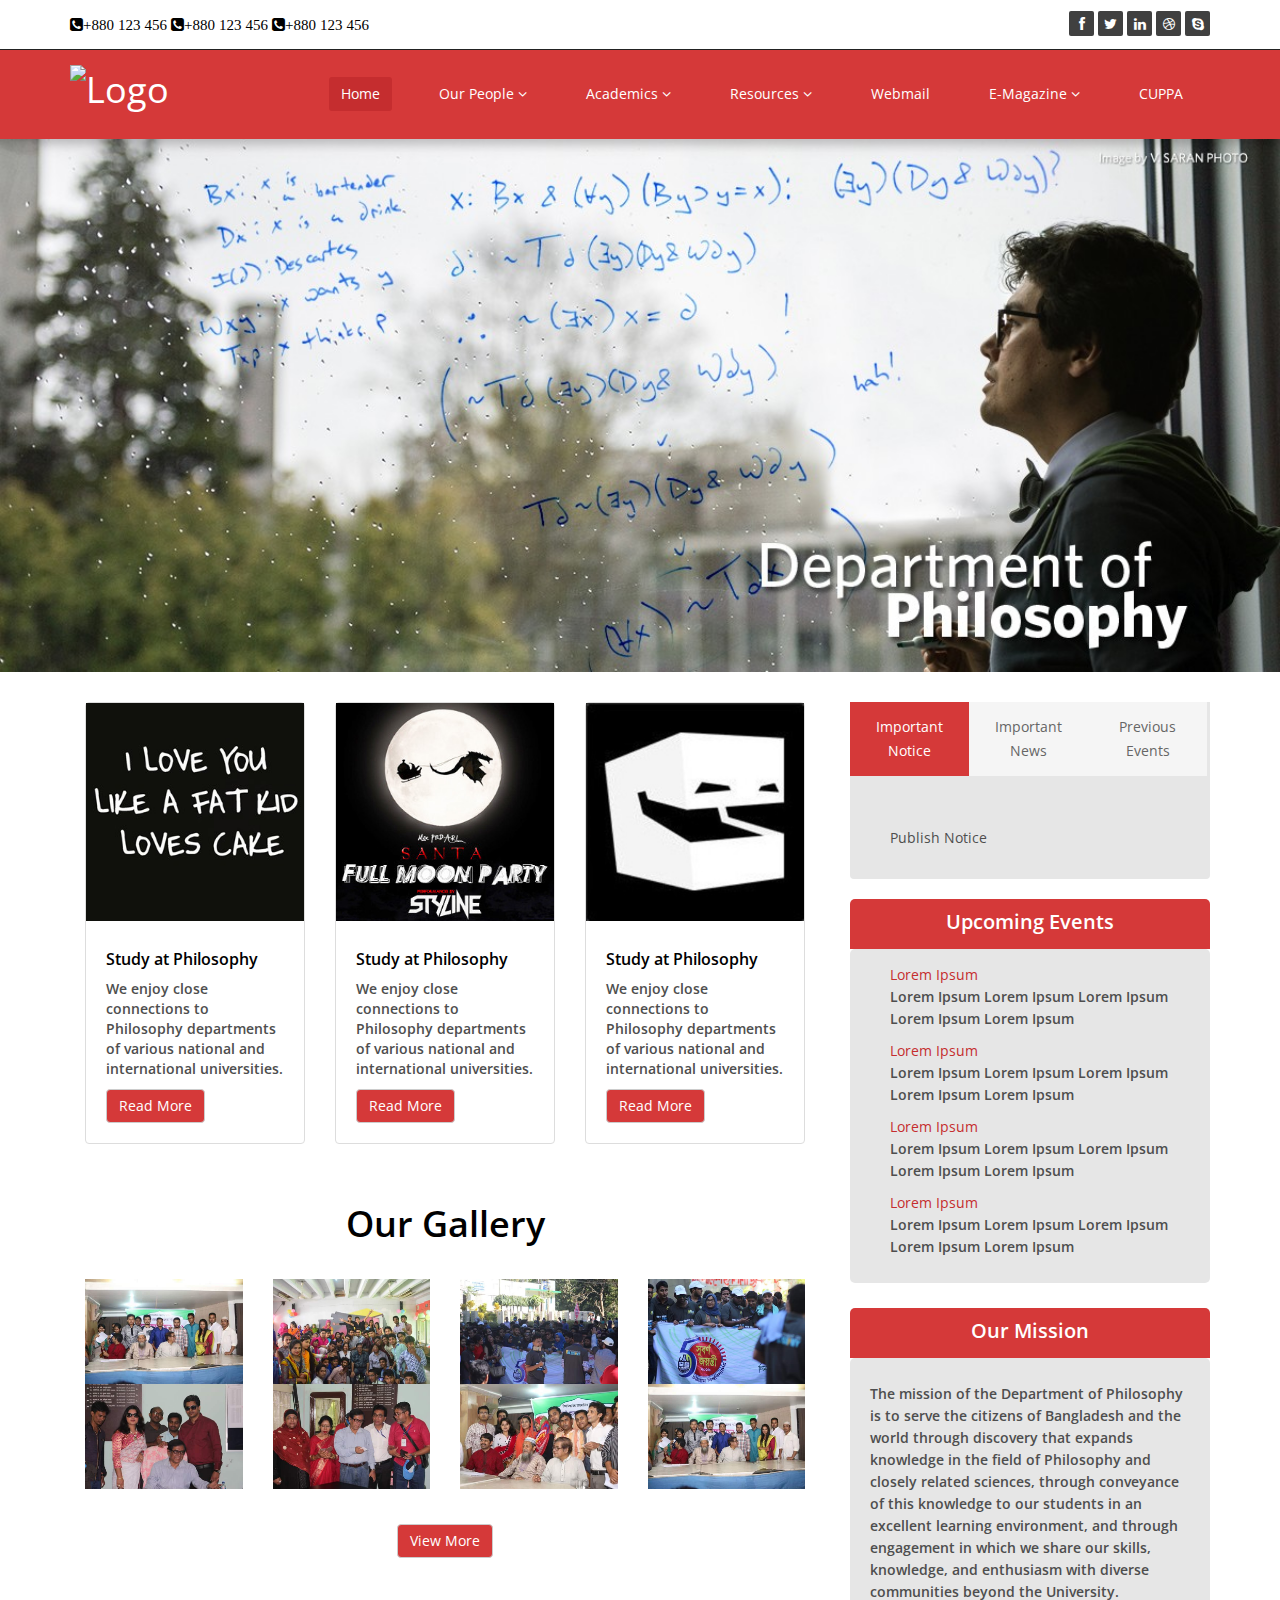
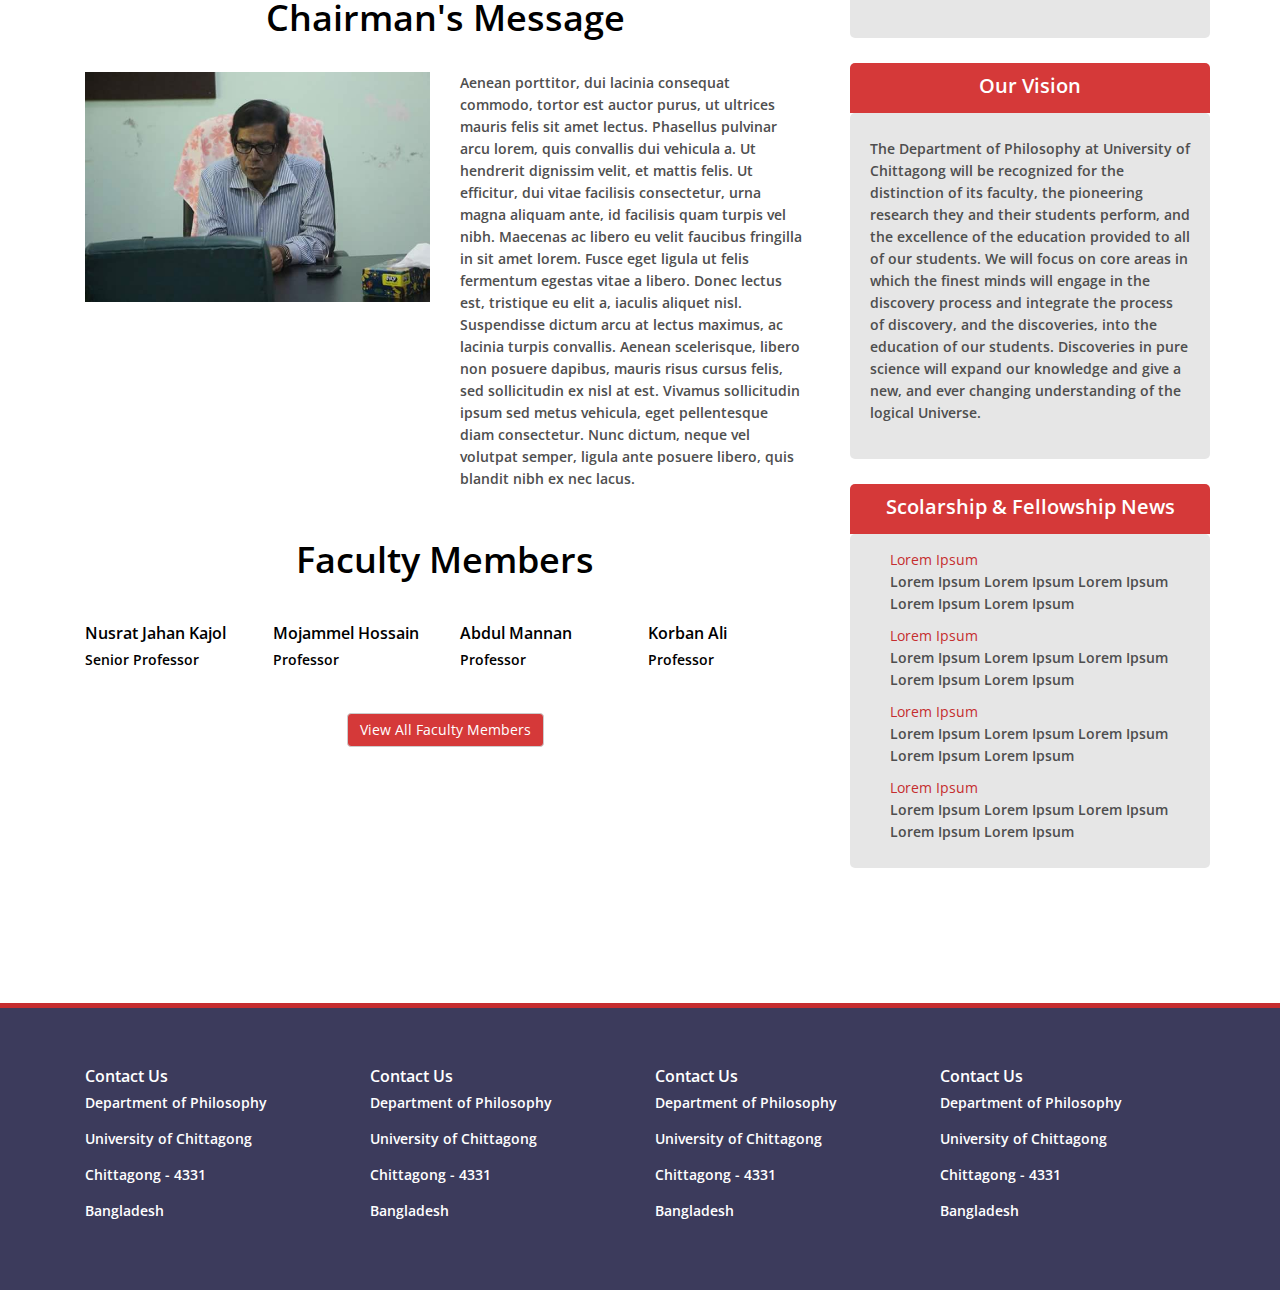
==== index.html @ ad9fda4f "Add files via upload" ====
<!DOCTYPE html>
<html>
<head>
	<meta charset="utf-8">
    <meta name="viewport" content="width=device-width, initial-scale=1.0">
    <meta name="description" content="">
    <meta name="author" content="">
	<title>University | Home</title>
	<link href="css/bootstrap.min.css" rel="stylesheet">
    <link href="css/font-awesome.min.css" rel="stylesheet">
    <link href="css/animate.min.css" rel="stylesheet">
    <link href="css/main.css" rel="stylesheet">
    <link href="css/responsive.css" rel="stylesheet">
    <link href="css/modaal.css" rel="stylesheet">
    <script type="text/javascript"></script>
</head>
<body>
	<header id="header">
        <div class="top-bar">
            <div class="container">
                <div class="row">
                    <div class="col-sm-6 col-xs-4">
                        <div class="top-number">
                            <ul class="contact">
                                <li><a href="#"><i class=" fa fa-phone-square">+880 123 456</i></a></li>
                                <li><a href="#"><i class=" fa fa-phone-square">+880 123 456</i></a></li>
                                <li><a href="#"><i class=" fa fa-phone-square">+880 123 456</i></a></li>
                            </ul>                                                
                        </div>                        
                    </div>
                    <div class="col-sm-6 col-xs-8">
                       <div class="social">
                            <ul class="social-share">
                                <li><a href="#"><i class="fa fa-facebook"></i></a></li>
                                <li><a href="#"><i class="fa fa-twitter"></i></a></li>
                                <li><a href="#"><i class="fa fa-linkedin"></i></a></li> 
                                <li><a href="#"><i class="fa fa-dribbble"></i></a></li>
                                <li><a href="#"><i class="fa fa-skype"></i></a></li>
                            </ul>
                            
                       </div>
                    </div>
                </div>
            </div><!--/.container-->
        </div><!--/.top-bar-->

        <nav class="navbar navbar-inverse" role="banner">
            <div class="container">
                <div class="navbar-header">
                    <button type="button" class="navbar-toggle" data-toggle="collapse" data-target=".navbar-collapse">
                        <span class="sr-only">Toggle navigation</span>
                        <span class="icon-bar"></span>
                        <span class="icon-bar"></span>
                        <span class="icon-bar"></span>
                    </button>
                    <a class="navbar-brand" href="index.html"><img src="" alt="Logo"></a>
                </div>
				
                <div class="collapse navbar-collapse navbar-right">
                    <ul class="nav navbar-nav">
                        <li class="active"><a href="index.html">Home</a></li>
                        <li class="dropdown">
                            <a href="#" class="dropdown-toggle" data-toggle="dropdown">Our People <i class="fa fa-angle-down"></i></a>
                            <ul class="dropdown-menu">
                                <li><a href="#">Facts and Figures</a></li>
                                <li><a href="#">Women in Philosophy</a></li>
                                <li><a href="#">Faculty Members</a></li>
                                <li><a href="#">Ex-Faculty Members</a></li>
                                <li><a href="#">Our HR</a></li>
                            </ul>
                        </li>
                        <li class="dropdown">
                            <a href="#" class="dropdown-toggle" data-toggle="dropdown">Academics <i class="fa fa-angle-down"></i></a>
                            <ul class="dropdown-menu">
                                <li><a href="#">Facts and Figures</a></li>
                                <li><a href="#">Women in Philosophy</a></li>
                                <li><a href="#">Faculty Members</a></li>
                                <li><a href="#">Ex-Faculty Members</a></li>
                                <li><a href="#">Our HR</a></li>
                            </ul>
                        </li>
                        <li class="dropdown">
                            <a href="#" class="dropdown-toggle" data-toggle="dropdown">Resources <i class="fa fa-angle-down"></i></a>
                            <ul class="dropdown-menu">
                                <li><a href="#">Facts and Figures</a></li>
                                <li><a href="#">Women in Philosophy</a></li>
                                <li><a href="#">Faculty Members</a></li>
                                <li><a href="#">Ex-Faculty Members</a></li>
                                <li><a href="#">Our HR</a></li>
                            </ul>
                        </li>
                        <li><a href="#">Webmail</a></li>
                        <li class="dropdown">
                            <a href="#" class="dropdown-toggle" data-toggle="dropdown">E-Magazine <i class="fa fa-angle-down"></i></a>
                            <ul class="dropdown-menu">
                                <li><a href="#">Facts and Figures</a></li>
                                <li><a href="#">Women in Philosophy</a></li>
                                <li><a href="#">Faculty Members</a></li>
                                <li><a href="#">Ex-Faculty Members</a></li>
                                <li><a href="#">Our HR</a></li>
                            </ul>
                        </li>
                        <li><a href="#">CUPPA</a></li>                        
                                               
                    </ul>
                </div>
            </div><!--/.container-->
        </nav><!--/nav-->		
    </header><!--/header-->

    <section id="single-slider" class="no-margin">
    	<div class="single-img">
    		<img class="img-responsive" src="images/Slider5.jpg">
    	</div>
    </section>

    <div class="container">
    	<div class="row">
    		<div class="col-md-8 msg">
    			<div class="col-md-4">
	    			<div class="thumbnail ph-card">
	    				<img class="img-responsive" src="images/300x300.jpeg">
	    				<div class="ph-card-body">
			    			<h4>Study at Philosophy</h4>
			    			<p>We enjoy close connections to Philosophy departments of various national and international universities.</p>
			    			<a class="btn btn-default" href="#" role="button" id="read-more">Read More</a>
		    			</div>
	    			</div>
    			</div>
	    		<div class="col-md-4">
	    			<div class="thumbnail ph-card">
	    				<img class="img-responsive" src="images/demo1.jpg">
	    				<div class="ph-card-body">
			    			<h4>Study at Philosophy</h4>
			    			<p>We enjoy close connections to Philosophy departments of various national and international universities.</p>
			    			<a class="btn btn-default" href="#" role="button" id="read-more">Read More</a>
		    			</div>
	    			</div>
	    		</div>
	    		<div class="col-md-4">
	    			<div class="thumbnail ph-card">
	    				<img class="img-responsive" src="images/demo2.jpeg">
	    				<div class="ph-card-body">
			    			<h4>Study at Philosophy</h4>
			    			<p>We enjoy close connections to Philosophy departments of various national and international universities.</p>
			    			<a class="btn btn-default" href="#" role="button" id="read-more">Read More</a>
		    			</div>
	    			</div>
	    		</div>	    			    		
    			<div class="col-md-12">
    				<div class="gallery msg">
    					<div class="heading">
    						<h1>Our Gallery</h1>
    					</div>
    					<div class="row gallery">
	    					<div class="col-md-3" id="gall1">
	    					<a href="images/FB_IMG_1484557898409.jpg" rel="gallery-item" class="gallery-item">
	    						<img class="img-responsive" src="images/FB_IMG_1484557898409.jpg">
	    					</a>
	    					</div>
	    					<div class="col-md-3" id="gall2">
	    						<a href="images/FB_IMG_1484557479598.jpg" rel="gallery-item"  class="gallery-item">
	    							<img class="img-responsive" src="images/FB_IMG_1484557479598.jpg">
	    						</a>
	    					</div>
	    					<div class="col-md-3" id="gall3">
	    						<a href="images/FB_IMG_1484557808280.jpg" rel="gallery-item" class="gallery-item">
	    							<img class="img-responsive" src="images/FB_IMG_1484557808280.jpg">
	    						</a>
	    					</div>
	    					<div class="col-md-3" id="gall4">
	    						<a href="images/FB_IMG_1484557785095.jpg" rel="gallery-item" class="gallery-item">
	    							<img class="img-responsive" src="images/FB_IMG_1484557785095.jpg">
	    						</a>
	    					</div>
	    					<div class="col-md-3" id="gall5">
	    						<a href="images/FB_IMG_1484557793368.jpg" rel="gallery-item" class="gallery-item">
	    							<img class="img-responsive" src="images/FB_IMG_1484557793368.jpg">
	    						</a>
	    					</div>
	    					<div class="col-md-3" id="gall6">
	    						<a href="images/FB_IMG_1484557795585.jpg" rel="gallery-item" class="gallery-item">
	    							<img class="img-responsive" src="images/FB_IMG_1484557795585.jpg">
	    						</a>
	    					</div>
	    					<div class="col-md-3" id="gall7">
	    						<a href="images/FB_IMG_1484557893387.jpg" rel="gallery-item" class="gallery-item">
	    							<img class="img-responsive" src="images/FB_IMG_1484557893387.jpg">
	    						</a>
	    					</div>
	    					<div class="col-md-3" id="gall8">
	    						<a href="images/FB_IMG_1484557898409.jpg" rel="gallery-item" class="gallery-item">
	    							<img class="img-responsive" src="images/FB_IMG_1484557898409.jpg">
	    						</a>
	    					</div>
    					</div>	
    					<div class="button-box">
    						<a class="btn btn-default my-btn" href="#" role="button" id="view-more">View More</a>
    					</div>				
    				</div>    				
    			</div>
    			<div class="col-md-12">
    				<div class="row">
    					<div class="msg">
    						<div class="heading">
	    						<h1>Chairman's Message</h1>
	    					</div>
	    					<div class="col-md-6">
	    						<a href="images/FB_IMG_1484557789772.jpg" class="gallery-item">
	    							<img class="img-responsive" src="images/FB_IMG_1484557789772.jpg" alt="N.H.M. Abu Bakar">
	    						</a>
	    					</div>
	    					<div class="col-md-6">
	    						<p>
	    							Aenean porttitor, dui lacinia consequat commodo, tortor est auctor purus, ut ultrices mauris felis sit amet lectus. Phasellus pulvinar arcu lorem, quis convallis dui vehicula a. Ut hendrerit dignissim velit, et mattis felis. Ut efficitur, dui vitae facilisis consectetur, urna magna aliquam ante, id facilisis quam turpis vel nibh. Maecenas ac libero eu velit faucibus fringilla in sit amet lorem. Fusce eget ligula ut felis fermentum egestas vitae a libero. Donec lectus est, tristique eu elit a, iaculis aliquet nisl. Suspendisse dictum arcu at lectus maximus, ac lacinia turpis convallis. Aenean scelerisque, libero non posuere dapibus, mauris risus cursus felis, sed sollicitudin ex nisl at est. Vivamus sollicitudin ipsum sed metus vehicula, eget pellentesque diam consectetur. Nunc dictum, neque vel volutpat semper, ligula ante posuere libero, quis blandit nibh ex nec lacus.
	    						</p>
	    					</div>
    					</div>    					
    				</div>
    			</div>
    			<div class="col-md-12 msg">
					<div class="row">
		    			<div class="heading">
		    				<h1>Faculty Members</h1>
		    			</div>
		    			<div class="col-lg-3 col-md-3 col-xs-6 thumb">
			                <a class="" href="#">
			                    <img class="img-responsive" src="http://placehold.it/400x300" alt="">
			                    <h4>Nusrat Jahan Kajol</h4>
			                    <h5>Senior Professor</h5>
			                </a>
			            </div>
			            <div class="col-lg-3 col-md-3 col-xs-6 thumb">
			                <a class="" href="#">
			                    <img class="img-responsive" src="http://placehold.it/400x300" alt="">
			                    <h4>Mojammel Hossain</h4>
			                    <h5>Professor</h5>
			                </a>
			            </div>
			            <div class="col-lg-3 col-md-3 col-xs-6 thumb">
			                <a class="" href="#">
			                    <img class="img-responsive" src="http://placehold.it/400x300" alt="">
			                    <h4>Abdul Mannan</h4>
			                    <h5>Professor</h5>
			                </a>
			            </div>
			            <div class="col-lg-3 col-md-3 col-xs-6 thumb">
			                <a class="" href="#">
			                    <img class="img-responsive" src="http://placehold.it/400x300" alt="">
			                    <h4>Korban Ali</h4>
			                    <h5>Professor</h5>
			                </a>
			            </div>			            
		    		</div>
		    		<div class="button-box">
		    			<a class="btn btn-default my-btn" href="#" role="button" id="view-more">View All Faculty Members</a>
		    		</div>
		    	</div>
    		</div>    		
    		<div class="col-md-4" id="nav-tab">
		        <div class="tab msg">
		        	<div class="panel with-nav-tabs panel-default">
		            <div class="panel-heading">
		                <ul class="nav nav-tabs">
		                    <li class="active"><a href="#tab1default" data-toggle="tab">Important Notice</a></li>
		                    <li><a href="#tab2default" data-toggle="tab">Important News</a></li>
		                    <li><a href="#tab3default" data-toggle="tab">Previous Events</a></li>         
		                </ul>
		            </div>
		            <div class="panel-body">
		                <div class="tab-content">
		                    <div class="tab-pane fade in active" id="tab1default">Publish Notice</div>
		                    <div class="tab-pane fade" id="tab2default">Publish News</div>
		                    <div class="tab-pane fade" id="tab3default">Publish Events</div>
		                </div>
		            </div>
		        </div>
		        </div>
		        <div class="headline">
	        		<h2 class="tagline">Upcoming Events</h2>
	        	</div>
		        <div class="upcoming-news sidebar">		        	
		          	<div class="news">		           		
		           		<div class="row">
		           			<ul>
		           			<li>
		           				<a href="#">Lorem Ipsum</a>
		           				<p>Lorem Ipsum Lorem Ipsum Lorem Ipsum Lorem Ipsum Lorem Ipsum</p>
		           			</li>
		           			<li>
		           				<a href="#">Lorem Ipsum</a>
		           				<p>Lorem Ipsum Lorem Ipsum Lorem Ipsum Lorem Ipsum Lorem Ipsum</p>
		           			</li>
		           			<li>
		           				<a href="#">Lorem Ipsum</a>
		           				<p>Lorem Ipsum Lorem Ipsum Lorem Ipsum Lorem Ipsum Lorem Ipsum</p>
		           			</li>
		           			<li>
		           				<a href="#">Lorem Ipsum</a>
		           				<p>Lorem Ipsum Lorem Ipsum Lorem Ipsum Lorem Ipsum Lorem Ipsum</p>
		           			</li>
		           		</ul>
		           		</div>
		           	</div>
		        </div>
		        <div class="headline">
		        	<h2 class="tagline">Our Mission</h2>
		        </div>
		        <div class="mission sidebar">		        	
		           	<div class="text">	    			
		    			<p>The mission of the Department of Philosophy is to serve the citizens of Bangladesh and the world through discovery that expands knowledge in the field of Philosophy and closely related sciences, through conveyance of this knowledge to our students in an excellent learning environment, and through engagement in which we share our skills, knowledge, and enthusiasm with diverse communities beyond the University.</p>		
		           	</div>
		        </div>
		        <div class="headline">
		        	<h2 class="tagline">Our Vision</h2>
		        </div>
		        <div class="mission sidebar">
		           	<div class="text">
		    			<p>The Department of Philosophy at University of Chittagong will be recognized for the distinction of its faculty, the pioneering research they and their students perform, and the excellence of the education provided to all of our students. We will focus on core areas in which the finest minds will engage in the discovery process and integrate the process of discovery, and the discoveries, into the education of our students. Discoveries in pure science will expand our knowledge and give a new, and ever changing understanding of the logical Universe.</p>	
		           	</div>
		        </div>
		        <div class="headline">
	        		<h2 class="tagline">Scolarship & Fellowship News</h2>
	        	</div>
		        <div class="scolarship-news sidebar">		        	
		          	<div class="scolar-news">		           		
		           		<div class="row">
		           			<ul>
		           			<li>
		           				<a href="#">Lorem Ipsum</a>
		           				<p>Lorem Ipsum Lorem Ipsum Lorem Ipsum Lorem Ipsum Lorem Ipsum</p>
		           			</li>
		           			<li>
		           				<a href="#">Lorem Ipsum</a>
		           				<p>Lorem Ipsum Lorem Ipsum Lorem Ipsum Lorem Ipsum Lorem Ipsum</p>
		           			</li>
		           			<li>
		           				<a href="#">Lorem Ipsum</a>
		           				<p>Lorem Ipsum Lorem Ipsum Lorem Ipsum Lorem Ipsum Lorem Ipsum</p>
		           			</li>
		           			<li>
		           				<a href="#">Lorem Ipsum</a>
		           				<p>Lorem Ipsum Lorem Ipsum Lorem Ipsum Lorem Ipsum Lorem Ipsum</p>
		           			</li>
		           		</ul>
		           		</div>
		           	</div>
		        </div>		         	
    		</div>    		
    	</div>
    </div>

    <!-- Footer Start -->
    <footer class="footer" id="foo-con">
    	<div class="container">
	    	<div class="col-md-3">
	    		<h4>Contact Us</h4>
	    		<p>Department of Philosophy</p><br>
	    		<p>University of Chittagong</p><br>
	    		<p>Chittagong - 4331</p><br>
	    		<p>Bangladesh</p><br>
	    	</div>
	    	<div class="col-md-3">
	    		<h4>Contact Us</h4>
	    		<p>Department of Philosophy</p><br>
	    		<p>University of Chittagong</p><br>
	    		<p>Chittagong - 4331</p><br>
	    		<p>Bangladesh</p><br>
	    	</div>
	    	<div class="col-md-3">
	    		<h4>Contact Us</h4>
	    		<p>Department of Philosophy</p><br>
	    		<p>University of Chittagong</p><br>
	    		<p>Chittagong - 4331</p><br>
	    		<p>Bangladesh</p><br>
	    	</div>
	    	<div class="col-md-3">
	    		<h4>Contact Us</h4>
	    		<p>Department of Philosophy</p><br>
	    		<p>University of Chittagong</p><br>
	    		<p>Chittagong - 4331</p><br>
	    		<p>Bangladesh</p><br>
	    	</div>
    	</div>
    </footer><!-- Footer End -->
    <script src="js/jquery.js"></script>
    <script src="js/bootstrap.min.js"></script>
    <script src="js/modaal.min.js"></script>    
    <script src="js/jquery.isotope.min.js"></script>
    <script src="js/wow.min.js"></script>
    <script src="js/main.js"></script>

    <script>
    	// Single Image Modal
		$('.gallery-item').modaal({
			type: 'image'
		});
    </script>
</body>
</html>
---- css/main.css ----
@import url(http://fonts.googleapis.com/css?family=Open+Sans:300italic,400italic,600italic,700italic,800italic,400,600,700,300,800);


/*************************
*******Typography******
**************************/

body {
  background: #fff;
  font-family: 'Open Sans', sans-serif;
  color:#4e4e4e;
  line-height: 22px;
}

h1,
h2,
h3,
h4,
h5,
h6 {
  font-weight: 600; 
  font-family: 'Open Sans', sans-serif;
  color:#4e4e4e;
}

h1{
  font-size: 36px;
  color:#fff;
}

h2{
  font-size: 20px;
}

h3{
  font-size: 16px;
  color: #787878;
  font-weight: 400;
  line-height: 24px;
}

h4{
  font-size: 16px;
}

a {
  color: #c52d2f;
  -webkit-transition: color 300ms, background-color 300ms;
  -moz-transition: color 300ms, background-color 300ms;
  -o-transition:  color 300ms, background-color 300ms;
  transition:  color 300ms, background-color 300ms;
}

a:hover, a:focus {
  color: #d43133;
}

hr {
  border-top: 1px solid #e5e5e5;
  border-bottom: 1px solid #fff;
}


.btn-primary {
  padding: 8px 20px;
  background: #c52d2f;
  color: #fff;
  border-radius: 4px;
  border:none;
  margin-top: 10px;
}


.btn-primary:hover, 
.btn-primary:focus{
  background: #c52d2f;
  outline: none;
  box-shadow: none;
} 

.btn-transparent {
  border: 3px solid #fff;
  background: transparent;
  color: #fff;
}

.btn-transparent:hover {
  border-color: rgba(255, 255, 255, 0.5);
}

a:hover,
a:focus {
  color: #111;
  text-decoration: none;
  outline: none;
}

.dropdown-menu {
  margin-top: -1px;
  min-width: 180px;
}

.center h2{
  font-size: 36px;
  margin-top: 0;
  margin-bottom: 20px;
}

.media>.pull-left{
  margin-right: 20px;
}

.media>.pull-right{
  margin-left: 20px;
}

body > section {
  padding: 70px 0;
}

.center {
  text-align: center;
  padding-bottom: 55px;
}

.scaleIn {
  -webkit-animation-name: scaleIn;
  animation-name: scaleIn;
}

.lead{
  font-size: 16px;
  line-height: 24px;
  font-weight: 400;
}

.transparent-bg {
  background-color: transparent !important;
  margin-bottom: 0;
}

@-webkit-keyframes scaleIn {
  0% {
    opacity: 0;
    -webkit-transform: scale(0);
    transform: scale(0);
  }

  100% {
    opacity: 1;
    -webkit-transform: scale(1);
    transform: scale(1);
  }
}

@keyframes scaleIn {
  0% {
    opacity: 0;
    -webkit-transform: scale(0);
    -ms-transform: scale(0);
    transform: scale(0);
  }

  100% {
    opacity: 1;
    -webkit-transform: scale(1);
    -ms-transform: scale(1);
    transform: scale(1);
  }
}


/*************************
*******Header******
**************************/

#header .search{
  display: inline-block;
}

.navbar>.container .navbar-brand{
  margin-left: 0;
}

.top-bar {
  padding: 10px 0;
  background: #fff;
  border-bottom: 1px solid #222;
  line-height: 28px;
}

.top-number{
  color: #000;
}

.top-number p{
  margin: 0
}

.social{
  text-align: right;
}

.social-share{
 display: inline-block;
 list-style: none;
 padding: 0;
 margin: 0;
}

ul.social-share li {
  display: inline-block;
}

ul.social-share li a {
  display: inline-block;
  color: #fff;
  background: #404040;
  width: 25px;
  height: 25px;
  line-height: 25px;
  text-align: center;
  border-radius: 2px;
}

ul.social-share li a:hover {
  background: #c52d2f;
  color: #fff;
}

.search i {
  color: #fff;
}

input.search-form{
  background: transparent;
  border: 0 none;
  width: 60px;
  padding: 0 10px;
  color: #FFF;
  -webkit-transition: all 400ms;
  -moz-transition: all 400ms;
  -ms-transition: all 400ms;
  -o-transition: all 400ms;
  transition: all 400ms;
}

input.search-form::-webkit-input-placeholder{
  color: transparent;
}

input.search-form:hover::-webkit-input-placeholder {
  color: #fff;
}

input.search-form:hover {
  width: 180px;
}

.navbar-brand {
  padding: 0;
  margin:0;
}

.navbar {
  border-radius: 0;
  margin-bottom: 0;
  background: #D53939;
  padding: 15px 0;
  padding-bottom: 0;
}

 .navbar-nav{
  margin-top: 12px;
 }

.navbar-nav>li{
  margin-left: 35px;
  padding-bottom: 28px;
}

.navbar-inverse .navbar-nav > li > a {
  padding: 5px 12px;
  margin: 0;
  border-radius: 3px;
  color: #fff;
  line-height: 24px;
  display: inline-block;
}

.navbar-inverse .navbar-nav > li > a:hover{
	background-color: #c52d2f;
  color: #fff;
}

.navbar-inverse {
  border: none;
}

.navbar-inverse .navbar-brand {
  font-size: 36px;
  line-height: 50px;
  color: #fff;
}

.navbar-inverse .navbar-nav > .active > a,
.navbar-inverse .navbar-nav > .active > a:hover,
.navbar-inverse .navbar-nav > .active > a:focus,
.navbar-inverse .navbar-nav > .open > a,
.navbar-inverse .navbar-nav > .open > a:hover,
.navbar-inverse .navbar-nav > .open > a:focus {
  background-color: #c52d2f;
  color: #fff;
}

.navbar-inverse .navbar-nav .dropdown-menu {
  background-color: #D53939;
  -webkit-box-shadow: 0 3px 8px rgba(0, 0, 0, 0.125);
  -moz-box-shadow: 0 3px 8px rgba(0, 0, 0, 0.125);
  box-shadow: 0 3px 8px rgba(0, 0, 0, 0.125);
  border: 0;
  padding: 0;
  margin-top: 0;
  border-top: 0;
  border-radius: 0;
  left: 0;
}

.navbar-inverse .navbar-nav .dropdown-menu:before{
  position: absolute;
  top:0;
}

.navbar-inverse .navbar-nav .dropdown-menu > li > a {
  padding: 8px 15px;
  color: #fff;
}

.navbar-inverse .navbar-nav .dropdown-menu > li:hover > a,
.navbar-inverse .navbar-nav .dropdown-menu > li:focus > a,
.navbar-inverse .navbar-nav .dropdown-menu > li.active > a {
  background-color: #c52d2f;
  color: #fff;
}

.navbar-inverse .navbar-nav .dropdown-menu > li:last-child > a {
  border-radius: 0 0 3px 3px;
}

.navbar-inverse .navbar-nav .dropdown-menu > li.divider {
  background-color: transparent;
}

.navbar-inverse .navbar-collapse,
.navbar-inverse .navbar-form {
  border-top: 0;
  padding-bottom: 0;
}


/*************************
*******Home Page******
**************************/


#main-slider {
  position: relative;
}

.no-margin {
  margin: 0;
  padding: 0;
}

#main-slider .carousel .carousel-content {
  margin-top: 150px;
}

#main-slider .carousel .slide-margin{
  margin-top: 140px;
}

#main-slider .carousel h2 {
  color: #fff;
}

#main-slider .carousel .btn-slide {
  padding: 8px 20px;
  background: #c52d2f;
  color: #fff;
  border-radius: 4px;
  margin-top: 25px;
  display: inline-block;
}

#main-slider .carousel .slider-img{
  text-align: right;
  position: absolute;
}


#main-slider .carousel .item {
  background-position: 50%;
  background-repeat: no-repeat;
  background-size: cover;
  left: 0 !important;
  opacity: 0;
  top: 0;
  position: absolute;
  width: 100%;
  display: block !important;
  height: 730px;
  -webkit-transition: opacity ease-in-out 500ms;
  -moz-transition: opacity ease-in-out 500ms;
  -o-transition: opacity ease-in-out 500ms;
  transition: opacity ease-in-out 500ms;
}

#main-slider .carousel .item:first-child {
  top: auto;
  position: relative;
}

#main-slider .carousel .item.active {
  opacity: 1;
  -webkit-transition: opacity ease-in-out 500ms;
  -moz-transition: opacity ease-in-out 500ms;
  -o-transition: opacity ease-in-out 500ms;
  transition: opacity ease-in-out 500ms;
  z-index: 1;
}

#main-slider .prev,
#main-slider .next {
  position: absolute;
  top: 50%;
  background-color: #c52d2f;
  color: #fff;
  display: inline-block;
  margin-top: -25px;
  height: 40px;
  line-height: 40px;
  width: 40px;
  line-height: 40px;
  text-align: center;
  border-radius: 4px;
  z-index: 5;
}

#main-slider .prev:hover,
#main-slider .next:hover {
  background-color: #000;
}

#main-slider .prev {
  left: 10px;
}

#main-slider .next {
  right: 10px;
}

#main-slider .carousel-indicators li {
  width: 20px;
  height: 20px;
  background-color: #fff;
  margin: 0 15px 0 0;
  position: relative;
}

#main-slider .carousel-indicators li:after {
  position: absolute;
  content: "";
  width: 24px;
  height: 24px;
  border-radius: 100%;
  background: rgba(0, 0, 0, 0);
  border: 1px solid #FFF;
  left: -3px;
  top: -3px;
}

#main-slider .carousel-indicators .active{
  width: 20px;
  height: 20px;
  background-color: #c52d2f;
   margin: 0 15px 0 0;
   border: 1px solid #c52d2f;
   position: relative;
}

#main-slider .carousel-indicators .active:after {
  position: absolute;
  content: "";
  width: 24px;
  height: 24px;
  border-radius: 100%;
  background: #c52d2f;
  border: 1px solid #c52d2f;
  left: -3px;
  top: -3px;
}

#main-slider .active .animation.animated-item-1 {
  -webkit-animation: fadeInUp 300ms linear 300ms both;
  -moz-animation: fadeInUp 300ms linear 300ms both;
  -o-animation: fadeInUp 300ms linear 300ms both;
  -ms-animation: fadeInUp 300ms linear 300ms both;
  animation: fadeInUp 300ms linear 300ms both;
}

#main-slider .active .animation.animated-item-2 {
  -webkit-animation: fadeInUp 300ms linear 600ms both;
  -moz-animation: fadeInUp 300ms linear 600ms both;
  -o-animation: fadeInUp 300ms linear 600ms both;
  -ms-animation: fadeInUp 300ms linear 600ms both;
  animation: fadeInUp 300ms linear 600ms both;
}

#main-slider .active .animation.animated-item-3 {
  -webkit-animation: fadeInUp 300ms linear 900ms both;
  -moz-animation: fadeInUp 300ms linear 900ms both;
  -o-animation: fadeInUp 300ms linear 900ms both;
  -ms-animation: fadeInUp 300ms linear 900ms both;
  animation: fadeInUp 300ms linear 900ms both;
}

#main-slider .active .animation.animated-item-4 {
  -webkit-animation: fadeInUp 300ms linear 1200ms both;
  -moz-animation: fadeInUp 300ms linear 1200ms both;
  -o-animation: fadeInUp 300ms linear 1200ms both;
  -ms-animation: fadeInUp 300ms linear 1200ms both;
  animation: fadeInUp 300ms linear 1200ms both;
}

#feature {
  background: #f2f2f2;
  padding-bottom: 40px;
}

.features{
  padding: 0;
}

.feature-wrap {
  margin-bottom: 35px;
  overflow: hidden;
}

.feature-wrap h2{
  margin-top: 10px;
}

.feature-wrap .pull-left {
  margin-right: 25px;
}

.feature-wrap i{
  font-size: 48px;
  height: 110px;
  width: 110px;
  margin: 3px;
  border-radius: 100%;
  line-height: 110px;
  text-align:center;
  background: #ffffff;
  color: #c52d2f;
  border: 3px solid #ffffff;
  box-shadow: inset 0 0 0 5px #f2f2f2;
  -webkit-box-shadow: inset 0 0 0 5px #f2f2f2;
  -webkit-transition: 500ms;
  -moz-transition: 500ms;
  -o-transition: 500ms;
  transition: 500ms;
  float: left;
  margin-right: 25px;
}

.feature-wrap i:hover {
  background: #c52d2f;
  color: #fff;
  box-shadow: inset 0 0 0 5px #c52d2f;
  -webkit-box-shadow: inset 0 0 0 5px #c52d2f;
  border: 3px solid #c52d2f;
}

#recent-works .col-xs-12.col-sm-4.col-md-3{
  padding: 0;
}

#recent-works{
    padding-bottom: 70px;
}

.recent-work-wrap {
  position: relative;
}

.recent-work-wrap img{
  width: 100%;
}

.recent-work-wrap .recent-work-inner{
  top: 0;
  background: transparent;
  opacity: .8;
  width: 100%;
  border-radius: 0;
  margin-bottom: 0;
}

.recent-work-wrap .recent-work-inner h3{
  margin: 10px 0;
}

.recent-work-wrap .recent-work-inner h3 a{
  font-size: 24px;
  color: #fff;
}

.recent-work-wrap .overlay {
  position: absolute;
  top: 0;
  left: 0;
  width: 100%;
  height: 100%;
  opacity: 0;
  border-radius: 0;
  background: #c52d2f;
  color: #fff;
  vertical-align: middle;
  -webkit-transition: opacity 500ms;
  -moz-transition: opacity 500ms;
  -o-transition: opacity 500ms;
  transition: opacity 500ms;  
  padding: 30px;
}

.recent-work-wrap .overlay .preview {
  bottom: 0;
  display: inline-block;
  height: 35px;
  line-height: 35px;
  border-radius: 0;
  background: transparent;
  text-align: center;
  color: #fff;
}

.recent-work-wrap:hover .overlay {
  opacity: 1;
}

#services {
  background: #000 url(../images/services/bg_services.png);
  background-size: cover;
}

#services .lead,
#services h2{
  color: #fff;
}

.services-wrap {
  padding: 40px 30px;
  background: #fff;
  border-radius: 4px;
  margin: 0 0 40px;
}

.services-wrap h3 {
  font-size: 20px;
  margin: 10px 0;
}

.services-wrap .pull-left {
  margin-right: 20px;
}

#middle {
  background: #f2f2f2;
}

.skill h2{
  margin-bottom: 25px;
}

.progress-wrap{
  position: relative;
}

.progress .color1,
.progress .color1 .bar-width{
  background: #2d7da4;
}

.progress .color2,
.progress .color2 .bar-width{
  background: #6aa42f;
}

.progress .color3,
.progress .color3 .bar-width{
  background: #ffcc33;
}

.progress .color4,
.progress .color4 .bar-width{
  background: #db3615;
}

.progress, 
.progress-bar {
  height: 15px;
  line-height: 15px;
  background: #e6e6e6;
  -webkit-box-shadow: none;
  -moz-box-shadow: none;
  box-shadow: none;
  border-radius: 0;
  overflow: visible;
  text-align: right;
}

.progress{
  position: relative;
}

.progress .bar-width{
  position: absolute;
  width: 40px;
  height: 20px;
  line-height: 20px;
  text-align: center;
  font-size: 12px;
  font-weight: 700;
  top: -30px;
  border-radius: 2px;
  margin-left: -30px;
}

.progress span{
  position: relative;
}

.progress span:before{
  content: " ";
  position: absolute;
  width: auto;
  height: auto;
  border-width: 8px 5px;
  border-style: solid;
  bottom: -15px;
  right: 8px;
}

.progress .color1 span:before{
  border-color: #2d7da4 transparent transparent transparent;
}

.progress .color2 span:before{
  border-color: #6aa42f transparent transparent transparent;
}

.progress .color3 span:before{
  border-color: #ffcc33 transparent transparent transparent;
}

.progress .color4 span:before{
  border-color: #db3615 transparent transparent transparent;
}

.accordion h2{
  margin-bottom: 25px;
}

.panel-default{
  border-color: transparent;
}

.panel-default>.panel-heading,
.panel{
  background-color: #e6e6e6; 
  border:0 none;
  box-shadow:none;
}

.panel-default>.panel-heading+.panel-collapse .panel-body{
  background: #fff;
  color: #858586;
}

.panel-body{
  padding: 20px 20px 10px;
}

.panel-group .panel+.panel{
  margin-top: 0;
  border-top: 1px solid #d9d9d9;
}

.panel-group .panel{
  border-radius: 0;
}

.panel-heading{
  border-radius: 0;
}

.panel-title>a{
  color: #4e4e4e;
}

.accordion-inner img{
  border-radius: 4px;
}

.accordion-inner h4{
  margin-top: 0;
}

.panel-heading.active{
  background: #1f1f20;
}

.panel-heading.active .panel-title>a{
  color:#fff;
}

a.accordion-toggle  i{
  width: 45px;
  line-height: 44px;
  font-size: 20px;
  margin-top: -10px;
  text-align: center;
  margin-right: -15px;
  background: #c9c9c9;
}

.panel-heading.active a.accordion-toggle i{
  background: #c52d2f;
  color: #fff;
}

.panel-heading.active a.accordion-toggle.collapsed i{
  background: #c52d2f;
  color: #fff;
}

.nav-tabs>li{
  margin-bottom: 0px;
  border-bottom: 1px solid #e6e6e6;
}

.nav-tabs{
  border-bottom: transparent;
  border-right: 1px solid #e6e6e6;
  margin-top: -10px;
}

.nav-tabs>li>a {
  background: #f5f5f5;
  color: #666;
  border-radius: 0;
  border: 0 none;
  line-height: 24px;
  margin-right:0;
  padding: 13px 15px;
}

.nav-tabs li:last-child{
  border-bottom: 0 none;
} 

.nav-stacked>li+li{
  margin-top: 0;
}

.nav-tabs>li>a:hover{
  background: #3C3B5C;
  color:#fff;
}

.nav-tabs>li.active>a, 
.nav-tabs>li.active>a:hover, 
.nav-tabs>li.active>a:focus {
  border: 0;
  color:#fff;
  background: #d53939;
  position: relative;
}



.tab-wrap{
  border:1px solid #e6e6e6;
  margin-bottom: 20px;
}

.tab-content{
  padding: 20px;
}

.tab-content h2{
  margin-top: 0;
}

.tab-content img{
  border-radius: 4px;
}

.testimonial h2{
  margin-top: 0;
}

.testimonial-inner {
  color:#858586;
  font-size: 14px;
}

.testimonial-inner .pull-left{
  border-right: 1px solid #e7e7e7;
  padding-right: 15px;
  position: relative;
}

.testimonial-inner .pull-left:after{
  content: "";
  position: absolute;
  width: 9px;
  height: 9px;
  top: 50%;
  margin-top: -5px;
  background: #FFF;
  -webkit-transform: rotate(45deg);
  border: 1px solid #e7e7e7;
  right: -5px;
  border-left: 0 none;
  border-bottom: 0 none;
}

#partner {
  background: url(../images/partners/partner_bg.png) 50% 50% no-repeat;
  background-size: cover;
}

#partner {
  color: #fff;
  text-align: center;
}

#partner h2, 
#partner h3 {
  color: #fff;
}

.partners ul {
  list-style: none;
  margin: 0;
  padding: 0;
}

.partners ul li{
  display: inline-block;
  float: left;
  width: 20%;
}

#conatcat-info{
  background: #fff url(../images/contact.png) no-repeat 90% 0;
  padding: 30px 0;
}

.contact-info i{
  width: 60px;
  height: 60px;
  font-size: 40px;
  line-height: 60px;
  color: #fff;
  background: #000;
  text-align: center;
  border-radius: 10px;
}

.contact-info h2{
  margin-top: 0;
  color: #000;
}

.contact-info{
  color:#000;
}

/*************************
********* About Us Page CSS ******
**************************/

.about-us {
  margin-top: 110px;
  margin-bottom: -110px;
}

.about-us h2, 
.skill_text h2 {
  color:#4e4e4e;
  font-size: 30px;
  font-weight: 600;
}

.about-us p {
  color:#4e4e4e;
}

#carousel-slider {
  position: relative;
}

#carousel-slider .carousel-indicators {
  bottom: -25px;
}

#carousel-slider .carousel-indicators li {
  border: 1px solid #ffbd20;
}

#carousel-slider a i {
  border: 1px solid #777;
  border-radius:50%;
  font-size: 28px;
  height: 50px;
  padding: 8px;
  position: absolute;
  top: 50%;
  width: 50px;
  color:#777;
}

#carousel-slider a i:hover {
  background:#bfbfbf;
  color:#fff;
  border: 1px solid #bfbfbf;
}

#carousel-slider 
.carousel-control {
  width:inherit;
}

#carousel-slider .carousel-control.left i {
  left:-25px
}

#carousel-slider .carousel-control.right i {
  right: -25px;
}

#carousel-slider
.carousel-control.left, 
#carousel-slider
.carousel-control.right {
  background: none;
}

.skill_text {
  display: block;
  margin-bottom: 60px;
  margin-top: 25px;
  overflow: hidden;
}

.sinlge-skill {
  background:#f2f2f2;
  border-radius: 100%;
  color: #FFFFFF;
  font-size: 22px;
  font-weight: bold;
  height: 200px;
  position: relative;
  width: 200px;
  text-transform: uppercase;
  overflow: hidden;
  margin: 30px 0;

}

.sinlge-skill p em {
  color: #FFFFFF;
  font-size: 38px;
}

.sinlge-skill p {
  line-height: 1;
}

.joomla-skill, 
.html-skill, 
.css-skill, 
.wp-skill {
  position: absolute;
  height: 100%;
  bottom: 0;
  width:100%;
  border-radius: 100%;
  padding: 70px 0;
  text-align: center;
}


.joomla-skill {
  background: rgb(242,242,242); /* Old browsers */
  background: -moz-linear-gradient(top, rgba(242,242,242,1) 0%, rgba(242,242,242,1) 28%, rgba(45,125,164,1) 28%); /* FF3.6+ */
  background: -webkit-gradient(linear, left top, left bottom, color-stop(0%,rgba(242,242,242,1)), color-stop(28%,rgba(242,242,242,1)), color-stop(28%,rgba(45,125,164,1))); /* Chrome,Safari4+ */
  background: -webkit-linear-gradient(top, rgba(242,242,242,1) 0%,rgba(242,242,242,1) 28%,rgba(45,125,164,1) 28%); /* Chrome10+,Safari5.1+ */
  background: -o-linear-gradient(top, rgba(242,242,242,1) 0%,rgba(242,242,242,1) 28%,rgba(45,125,164,1) 28%); /* Opera 11.10+ */
  background: -ms-linear-gradient(top, rgba(242,242,242,1) 0%,rgba(242,242,242,1) 28%,rgba(45,125,164,1) 28%); /* IE10+ */
  background: linear-gradient(to bottom, rgba(242,242,242,1) 0%,rgba(242,242,242,1) 28%,rgba(45,125,164,1) 28%); /* W3C */
  filter: progid:DXImageTransform.Microsoft.gradient( startColorstr='#f2f2f2', endColorstr='#2d7da4',GradientType=0 ); /* IE6-9 */    
}

.html-skill {
  background: rgb(242,242,242); /* Old browsers */
  background: -moz-linear-gradient(top, rgba(242,242,242,1) 0%, rgba(242,242,242,1) 9%, rgba(106,164,47,1) 9%); /* FF3.6+ */
  background: -webkit-gradient(linear, left top, left bottom, color-stop(0%,rgba(242,242,242,1)), color-stop(9%,rgba(242,242,242,1)), color-stop(9%,rgba(106,164,47,1))); /* Chrome,Safari4+ */
  background: -webkit-linear-gradient(top, rgba(242,242,242,1) 0%,rgba(242,242,242,1) 9%,rgba(106,164,47,1) 9%); /* Chrome10+,Safari5.1+ */
  background: -o-linear-gradient(top, rgba(242,242,242,1) 0%,rgba(242,242,242,1) 9%,rgba(106,164,47,1) 9%); /* Opera 11.10+ */
  background: -ms-linear-gradient(top, rgba(242,242,242,1) 0%,rgba(242,242,242,1) 9%,rgba(106,164,47,1) 9%); /* IE10+ */
  background: linear-gradient(to bottom, rgba(242,242,242,1) 0%,rgba(242,242,242,1) 9%,rgba(106,164,47,1) 9%); /* W3C */
  filter: progid:DXImageTransform.Microsoft.gradient( startColorstr='#f2f2f2', endColorstr='#6aa42f',GradientType=0 ); /* IE6-9 */
}

.css-skill {
  background: rgb(242,242,242); /* Old browsers */
  background: -moz-linear-gradient(top, rgba(242,242,242,1) 0%, rgba(242,242,242,1) 32%, rgba(255,189,32,1) 32%); /* FF3.6+ */
  background: -webkit-gradient(linear, left top, left bottom, color-stop(0%,rgba(242,242,242,1)), color-stop(32%,rgba(242,242,242,1)), color-stop(32%,rgba(255,189,32,1))); /* Chrome,Safari4+ */
  background: -webkit-linear-gradient(top, rgba(242,242,242,1) 0%,rgba(242,242,242,1) 32%,rgba(255,189,32,1) 32%); /* Chrome10+,Safari5.1+ */
  background: -o-linear-gradient(top, rgba(242,242,242,1) 0%,rgba(242,242,242,1) 32%,rgba(255,189,32,1) 32%); /* Opera 11.10+ */
  background: -ms-linear-gradient(top, rgba(242,242,242,1) 0%,rgba(242,242,242,1) 32%,rgba(255,189,32,1) 32%); /* IE10+ */
  background: linear-gradient(to bottom, rgba(242,242,242,1) 0%,rgba(242,242,242,1) 32%,rgba(255,189,32,1) 32%); /* W3C */
  filter: progid:DXImageTransform.Microsoft.gradient( startColorstr='#f2f2f2', endColorstr='#ffbd20',GradientType=0 ); /* IE6-9 */
}

.wp-skill {
  background: rgb(242,242,242); /* Old browsers */
  background: -moz-linear-gradient(top, rgba(242,242,242,1) 0%, rgba(242,242,242,1) 19%, rgba(219,54,21,1) 19%); /* FF3.6+ */
  background: -webkit-gradient(linear, left top, left bottom, color-stop(0%,rgba(242,242,242,1)), color-stop(19%,rgba(242,242,242,1)), color-stop(19%,rgba(219,54,21,1))); /* Chrome,Safari4+ */
  background: -webkit-linear-gradient(top, rgba(242,242,242,1) 0%,rgba(242,242,242,1) 19%,rgba(219,54,21,1) 19%); /* Chrome10+,Safari5.1+ */
  background: -o-linear-gradient(top, rgba(242,242,242,1) 0%,rgba(242,242,242,1) 19%,rgba(219,54,21,1) 19%); /* Opera 11.10+ */
  background: -ms-linear-gradient(top, rgba(242,242,242,1) 0%,rgba(242,242,242,1) 19%,rgba(219,54,21,1) 19%); /* IE10+ */
  background: linear-gradient(to bottom, rgba(242,242,242,1) 0%,rgba(242,242,242,1) 19%,rgba(219,54,21,1) 19%); /* W3C */
  filter: progid:DXImageTransform.Microsoft.gradient( startColorstr='#f2f2f2', endColorstr='#db3615',GradientType=0 ); /* IE6-9 */
}

.skill-wrap {
  display: block;
  overflow: hidden;
  margin: 60px 0;
}

.team h4 {
  margin-top: 0;
  text-transform: uppercase;
}

.team h5 {
  font-weight: 300;
}

.single-profile-top, 
.single-profile-bottom {
  font-weight: 400;
  line-height: 24px;
}

.single-profile-top, 
.single-profile-bottom  {
  border: 1px solid #ddd;
  padding: 15px;
  position: relative;
}

.media_image {
  margin-bottom: 10px;
}

.team .btn {
  background:transparent;
  font-size: 12px;
  font-weight: 300;
  margin-bottom: 3px;
  padding: 1px 5px;
  text-transform: uppercase;
  border:1px solid#ddd;
  margin-right: 3px;
}


ul.social_icons,
ul.tag {
  list-style: none;
  padding: 0;
  margin: 10px 0;
  display: block;
}

ul.social_icons li,
ul.tag li {
  display: inline-block;
  margin-right: 5px;
}

ul.social_icons li  a i{
  border-radius: 50%;
  color: #FFFFFF;
  height: 25px;
  line-height: 25px;
  font-size: 12px;
  padding: 0;
  text-align: center;
  width: 25px;
  opacity:.8;
}


.team .social_icons .fa-facebook:hover, 
.team .social_icons .fa-twitter:hover, 
.team .social_icons .fa-google-plus:hover {
  transform: rotate(360deg);
  -ms-transform:rotate(360deg);
  -webkit-transform:rotate(360deg); 
  transition-duration:2s;
  transition-property: all;
  transition-timing-function: ease;
  opacity:1;
  transition: all 0.9s ease 0s;
  -moz-transition: all 0.9s ease 0s;
  -webkit-transition: all 0.9s ease 0s;
  -o-transition: all 0.9s ease 0s;
}

.team .social_icons .fa-facebook {
  background: #0182c4;
}

.team .social_icons .fa-twitter {
  background: #20B8FF
}

.team .social_icons .fa-google-plus {
  background: #D34836
}


.team-bar .first-one-arrow {
  float: left;
  margin-right: 30px;
  width: 2%;
}

.team-bar .first-arrow {
  float: left;
  margin-left: 5px;
  margin-right: 35px;
  width: 22%;
}

.team-bar .second-arrow {
  float: left;
  margin-left: 5px;
  width: 21%;
}

.team-bar .third-arrow {
  float: left;
  margin-left: 40px;
  margin-right: 12px;
  width: 22%;
}

.team-bar .fourth-arrow {
  float: left;
  margin-left: 25px;
  width: 20%;
}

.team-bar .first-one-arrow hr {
  border-bottom: 1px solid #2D7DA4;
  border-top: 1px solid #2D7DA4;
 }

.team-bar .first-arrow hr {
  border-bottom: 1px solid #2D7DA4;
  border-top: 1px solid #2D7DA4;
 }

.team-bar .second-arrow hr {
  border-bottom: 1px solid #6aa42f;
  border-top: 1px solid #6aa42f;
}

.team-bar .third-arrow hr {
  border-bottom: 1px solid #FFBD20;
  border-top: 1px solid #FFBD20;

}

.team-bar .fourth-arrow hr {
  border-bottom: 1px solid #db3615;
  border-top: 1px solid #db3615;
}

.team-bar {
  margin-bottom: 15px;
  margin-top: 30px;
  position: relative;
}

.team-bar i {
  border-radius: 50%;
  color: #FFFFFF;
  display: block;
  height: 24px;
  line-height: 24px;
  margin-top: -32px;
  overflow: hidden;
  padding: 0;
  text-align: center;
  width: 24px;
  position: absolute;
}

.team-bar .first-arrow .fa-angle-up {
  background:#2D7DA4;
  margin-left:-33px
 }

.team-bar .second-arrow .fa-angle-down {
  background:#6AA42F;
  margin-left: -33px;
}

.team-bar .third-arrow .fa-angle-up {
  background:#FFBD20;
  margin-left: -32px;
}

.team-bar .fourth-arrow .fa-angle-down {
  background:#db3615;
  margin-left: -32px;
}

.team .single-profile-top:before, 
.team .single-profile-top:after {
  content: "";
  position: absolute;
  width: 0;
  height: 0;
  border-style: solid;
}

.team .single-profile-top:before {
  left:26px;
  bottom: -20px;
  border-width: 10px;
  border-color:#fff transparent transparent transparent;
  z-index: 1;
}


.team .single-profile-top:after {
  left: 25px;
  bottom: -22px;
  border-style: solid;
  border-width: 11px;
  border-color:#ddd transparent transparent transparent;
  z-index: 0;
}

.team .single-profile-bottom:before,
.team .single-profile-bottom:after {
  position: absolute;
  content:"";
  width: 0;
  height: 0;
  border-style: solid;
}

.team .single-profile-bottom:before {
  left:30px;
  top: -20px;
  border-width: 10px;
  border-color: transparent transparent #fff transparent;
  z-index: 1;
}

.team .single-profile-bottom:after {
  left: 29px;
  top: -22px;
  border-style: solid;
  border-width: 11px;
  border-color: transparent transparent #DDD transparent;
  z-index: 0;
}

/***********************
****Service page css****
***********************/

.services {
  padding: 0;
}

.get-started {
  background: none repeat scroll 0 0 #F3F3F3;
  border-radius: 3px;
  padding-bottom: 30px;
  position: relative;
  margin-bottom: 18px;
  margin-top: 60px;
}

.get-started h2 {
  padding-top: 30px;
  margin-bottom: 20px;
}

.request {
  bottom: -15px;
  left: 50%;
  position: absolute;
  margin-left: -110px;
}

.request h4 {
  position: absolute;
  width: 220px;
  position:relative;
}

.request h4 a{
  background:#c52d2f;
  color: #fff;
  font-size: 14px;
  font-weight: normal;
  border-radius: 3px;
  padding: 5px 15px;
}

.request h4:after {
  border-color: #c52d2f transparent transparent;
  border-style: solid;
  border-width: 12px;
  bottom: -18px;
  content: "";
  height: 0;
  position: absolute;
  right: 13px;
  z-index: -99999;
}

.request h4:before {
  border-color: #c52d2f transparent transparent;
  border-style: solid;
  border-width: 12px;
  bottom: -18px;
  content: "";
  height: 0;
  left: 13px;
  position: absolute;
  z-index: -99999;
}

.clients-area {
  padding: 60px;
}

.clients-comments {
    background-image: url("../images/image_bg.png");
    background-position: center 118px;
    background-repeat: no-repeat;
    margin-bottom: 100px;
}

.clients-comments img {
  background:#DDDDDD;
  border: 1px solid #DDDDDD;
  height: 182px;
  padding: 3px;
  width: 182px;
  transition: all 0.9s ease 0s;
  -moz-transition: all 0.9s ease 0s;
  -webkit-transition: all 0.9s ease 0s;
  -o-transition: all 0.9s ease 0s;
}

.clients-comments h3 {
  margin-top: 55px;
  font-weight: 300;
  padding: 0 40px;
}

.clients-comments h4 {
  font-weight: 300;
  margin-top: 15px;
}


.clients-comments  h4  span {
  font-weight: 700;
  font-style: oblique;
}

.footer {
  
  border-top: 5px solid #C52D2F;
  
  margin-top: 110px;
}

.footer_left {
  padding: 10px;
}

.text-left {
  color: #FFFFFF;
  font-size: 12px;
  margin-top: 15px;
}

/*************************
********* Portfolio CSS ******
**************************/

#portfolio_page {
  margin-top: 115px;
  padding-bottom: 0;
}

.portfolio-items, 
.portfolio-filter {
  list-style: none outside none;
  margin: 0 0 40px 0;
  padding: 0;
}

.portfolio-filter > li {
  display: inline-block;
}

.portfolio-filter > li a {
  background: none repeat scroll 0 0 #FFFFFF;
  font-size: 14px;
  font-weight: 400;
  margin-right: 20px;
  text-transform: uppercase;
  transition: all 0.9s ease 0s;
  -moz-transition: all 0.9s ease 0s;
  -webkit-transition: all 0.9s ease 0s;
  -o-transition: all 0.9s ease 0s;
  border: 1px solid #F2F2F2;
  outline: none;
  border-radius: 3px;
}

.portfolio-filter > li a:hover,
.portfolio-filter > li a.active{
  color:#fff;
  background: #c52d2f;
  border: 1px solid #c52d2f;
  box-shadow: none;
  -webkit-box-shadow: none;
}

.portfolio-items > li {
  float: left;
  padding: 0;
  -webkit-box-sizing: border-box;
  -moz-box-sizing: border-box;
  box-sizing: border-box;
}

.portfolio-item {
  margin: 0;
  padding:0;
}

/* Start: Recommended Isotope styles */
/**** Isotope Filtering ****/
.isotope-item {
  z-index: 2;
}

.isotope-hidden.isotope-item {
  pointer-events: none;
  z-index: 1;
}

/**** Isotope CSS3 transitions ****/
.isotope,
.isotope .isotope-item {
  -webkit-transition-duration: 0.8s;
  -moz-transition-duration: 0.8s;
  -ms-transition-duration: 0.8s;
  -o-transition-duration: 0.8s;
  transition-duration: 0.8s;
}

.isotope {
  -webkit-transition-property: height, width;
  -moz-transition-property: height, width;
  -ms-transition-property: height, width;
  -o-transition-property: height, width;
  transition-property: height, width;
}

.isotope .isotope-item {
  -webkit-transition-property: -webkit-transform, opacity;
  -moz-transition-property: -moz-transform, opacity;
  -ms-transition-property: -ms-transform, opacity;
  -o-transition-property: -o-transform, opacity;
  transition-property: transform, opacity;
}

/**** disabling Isotope CSS3 transitions ****/
.isotope.no-transition,
.isotope.no-transition .isotope-item,
.isotope .isotope-item.no-transition {
  -webkit-transition-duration: 0s;
  -moz-transition-duration: 0s;
  -ms-transition-duration: 0s;
  -o-transition-duration: 0s;
  transition-duration: 0s;
}

/* End: Recommended Isotope styles */
/* disable CSS transitions for containers with infinite scrolling*/
.isotope.infinite-scrolling {
  -webkit-transition: none;
  -moz-transition: none;
  -ms-transition: none;
  -o-transition: none;
  transition: none;
}


/**************************
********* Pricing Table CSS *
**************************/

.pricing_heading {
  margin-top: 120px
}

.pricing_heading h2, 
.pricing_heading p {
  color:#4e4e4e;
}

.pricing-area h1 {
  font-weight: 300;
  margin-top: 0;
  margin-bottom: 15px;
}

.pricing-area span {
  font-weight: 700;
  font-size: 18px;
}

.pricing-area h3, 
.pricing-area span  {
  color: #fff;
}

.plan {
  position: relative;
  margin-bottom: 70px;
}

.pricing-area ul {
  background:#FAFAFA;
  padding: 0;
  margin: 0;
}

.pricing-area ul li {
  list-style: none;
  padding: 15px 0;
  font-size: 16px;
  font-weight: 400;
}

.pricing-area ul li:nth-child(even){
  background:#f5f5f5
}

.pricing-area .price-three img, 
.pricing-area .price-six img {
  position: absolute;
  right: 15px;
  top: 0;
}

.pricing-area .heading-one, 
.pricing-area .heading-two, 
.pricing-area .heading-three {
  padding:17px 0;
  border-radius:2px 2px 0 0;
} 

.pricing-area .heading-one, 
.pricing-area .heading-two, 
.pricing-area .heading-three, 
.pricing-area .heading-four, 
.pricing-area .heading-five, 
.pricing-area .heading-six, 
.pricing-area .heading-seven {
  margin-left: -10px
}


.pricing-area .heading-one, 
.pricing-area .price-one .plan-action .btn-primary {
  background: #e24f43
}

.pricing-area .heading-two, 
.pricing-area .price-two .plan-action .btn-primary {
  background:#27AE60;
}

.pricing-area .heading-three,
.pricing-area .price-three .plan-action .btn-primary {
  background: #f39c12;
}

.pricing-area .heading-four, 
.pricing-area .price-four .plan-action .btn-primary {
  background: #5c5c5c
}

.pricing-area .heading-five, 
.pricing-area .price-five .plan-action .btn-primary {
  background: #5c5c5c
}

.pricing-area .heading-six, 
.pricing-area .price-six .plan-action .btn-primary {
  background: #e24f43
;
}

.pricing-area .heading-seven, 
.pricing-area .price-seven .plan-action .btn-primary {
  background: #5c5c5c
}

.pricing-area .bg{
 background: #fafafa 
}

.pricing-area .heading-one h3:before {
  border-color: #bf4539 transparent transparent;
}

.pricing-area .heading-two h3:before {
  border-color: #1f8c4d transparent transparent;
}

.pricing-area .heading-three h3:before {
  border-color: #d4880f transparent transparent;
}

.pricing-area .heading-four h3:before {
  border-color: #424242 transparent transparent;
}

.pricing-area .heading-five h3:before {
  border-color: #424242 transparent transparent;
}

.pricing-area .heading-six h3:before {
  border-color: #bf4539 transparent transparent;
}

.pricing-area .heading-seven h3:before {
  border-color: #424242 transparent transparent;
}

.pricing-area h3:before {
  border-color: #D4880F transparent transparent;
  border-radius: 5px 0 0 0px;
  border-style: solid;
  border-width: 12px;
  content: "";
  height: 0;
  left: 4px;
  position: absolute;
  top: 78px;
  width: 0;
  z-index: -999;
}

.small-pricing h3:after {
  height:94px;
}

.small-pricing h3:before {
  top: 74px;
}

.plan-action {
  height: 40px;
}

.pricing-area .plan-action .btn-primary {
  position: relative;
  padding:5px 20px;
  color: #fff
;
  margin-top: 5px;
}

.pricing-area .plan-action .btn-primary:before {
  border-color: #E24F43 transparent transparent;
  border-radius: 5px 0 0 0;
  border-style: solid;
  border-width: 12px;
  bottom: -12px;
  content: "";
  height: 0;
  left: -9px;
  position: absolute;
  width: 0;
  z-index: -1;
}

.pricing-area .plan-action .btn-primary:after {
  border-color: #E24F43 transparent transparent;
  border-radius: 5px 0 0 0;
  border-style: solid;
  border-width: 12px;
  bottom: -12px;
  content: "";
  height: 0;
  position: absolute;
  right: -9px;
  width: 0;
  z-index: -1;
}

.pricing-area .price-two .plan-action .btn-primary:before, 
.pricing-area .price-two .plan-action .btn-primary:after {
  border-color: #1f8c4d transparent transparent;
}

.pricing-area .price-three .plan-action .btn-primary:before, 
.pricing-area .price-three .plan-action .btn-primary:after {
  border-color: #d4880f transparent transparent;
}

.pricing-area .price-four .plan-action .btn-primary:before, 
.pricing-area .price-four .plan-action .btn-primary:after, 
.pricing-area .price-five .plan-action .btn-primary:before, 
.pricing-area .price-five .plan-action .btn-primary:after, 
.pricing-area .price-seven .plan-action .btn-primary:before, 
.pricing-area .price-seven .plan-action .btn-primary:after  {
  border-color: #424242 transparent transparent;
  right: -9px;
}

.pricing-area .price-six .plan-action .btn-primary:before, 
.pricing-area .price-six .plan-action .btn-primary:after {
  border-color: #bf4539 transparent transparent;
  right: -9px;
}


/*************************
********* Contact Us CSS ******
**************************/

.gmap-area {
  background-image: url("../images/map.jpg");
  background-position: 0 0;
  background-repeat: no-repeat;
  background-size: cover;
  padding: 70px 0;
}

.gmap-area .gmap iframe {
  border-radius: 50%;
  height: 280px;
  width: 300px;
}

.gmap{
    border: 10px solid #f6f5f0;
    border-radius: 50%;
    height: 300px;
    width: 300px;
    box-shadow: 0px 0px 3px 3px #e7e4dc;
    overflow: hidden;
    position: relative;
    margin: 0 auto;
}

.gmap-area .map-content ul {
  list-style: none; 
}

.gmap-area .map-content address h5{
  font-weight: 700;
  /* font-size: 16px; */
}

#contact-page{
  padding-top: 0;
}

#contact-page .contact-form 
.form-group label {
  color: #4E4E4E;
  font-size: 16px;
  font-weight: 300;
}

.form-group .form-control {
  padding: 7px 12px;
  border-color:#f2f2f2;
  box-shadow: none;
}

textarea#message{
  resize: none;
  padding: 10px;
}

#contact-page .contact-wrap {
  margin-top: 20px;
}

/*********************
****blog page css*****
**********************/

.widget {
  margin-bottom: 60px;
  padding-left: 0;
}

.single_comments {
  margin-bottom: 20px;
}

.single_comments img {
  float: left;
  margin-right: 10px;
  margin-top: 5px;
}

.single_comments p {
  margin-bottom: 0;
}

.widget .entry-meta span {
  display: inline-block;
  margin-right: 10px;
}

.widget h3 {
  color: #000;
  text-transform: uppercase;
  margin-bottom: 20px;
}

.blog_category{
  list-style:none;
  margin:0;
  padding:0;
}

.blog_category li{
  float:none;
  margin-bottom:20px;
}

.blog_category li a {
  background:#f5f5f5;
  border-radius: 4px;
  color: #888;
  display: inline-block;
  padding: 5px 15px;
}

.blog_category li a:hover{
  background:#c52d2f;
  color: #fff;
}

 .badge:before {
  border-color: transparent transparent transparent #c52d2f;
  border-style: solid;
  border-width: 10px;
  bottom: -8px;
  content: "";
  height: 0;
  left: 5px;
  position: absolute;
  z-index: -99999;
}

.badge {
  background-color: #c52d2f;
  border-radius: 5px;
  color: #fff;
  padding: 8px;
  position: relative;
  left: 60px;
  top: -18px;
  font-weight: normal;
}

.blog_archieve {
  list-style: none outside none;
  margin: 0;
  padding: 0;
}

.blog_archieve li {
  padding: 10px 0;
  border-bottom: 1px solid #f5f5f5;
}

.blog_archieve li:first-child {
  padding-top: 0;
}

ul.gallery {
  list-style: none;
  padding: 0;
  margin: 0;
}

ul.gallery li {
  display: block;
  width: 60px;
  padding: 0;
  margin: 0 4px 4px 0;
  float: left;
}

ul.faq {
  list-style: none;
  margin: 0;
}

ul.faq li {
  margin-top: 30px;
}

ul.faq li:first-child {
  margin-top: 0;
}

ul.faq li span.number {
  display: block;
  float: left;
  width: 50px;
  height: 50px;
  line-height: 50px;
  text-align: center;
  background: #34495e;
  color: #fff;
  font-size: 24px;
}

ul.faq li > div {
  margin-left: 70px;
}

ul.faq li > div h3 {
  margin-top: 0;
}


.embed-container {
  position: relative;
  padding-bottom: 56.25%;
  padding-top: 30px;
  height: 0;
  overflow: hidden;
}

.embed-container iframe,
.embed-container object,
.embed-container embed {
  position: absolute;
  top: 0;
  left: 0;
  width: 100%;
  height: 100%;
}

.blog-item {
  border-radius: 0;
  overflow: hidden;
  margin-bottom: 50px;
}

.blog .blog-item .img-blog {
  border-radius: 5px;
  margin-bottom: 45px;
}

.blog .blog-item .blog-content {
  padding-bottom: 25px;
}

.blog .blog-item .blog-content h2 {
  margin-top: 0;
  font-size: 30px;
}

.readmore{
  margin-top: 0;
}

.blog .blog-item .blog-content h3 {
  color: #858586;
  margin-bottom: 40px;
  /* font-weight: 300 */}

.blog .blog-item .blog-content h4 {
  font-size: 14px;
}

.post-tags {

}

.blog .blog-item .entry-meta {
  border-radius: 5px;
  overflow: hidden;
}

.blog .blog-item .entry-meta > span {
  background: #f5f5f5;
  border-top: 1px solid #fff;
  display: block;
  font-size: 12px;
  overflow: hidden;
  padding: 5px;
  text-align: left;
}

#publish_date {
  background: #c52d2f;
  border-bottom: 5px solid #4e4e4e;
  color: #fff;
  padding: 5px 0;
  text-align: center;
}

.blog .blog-item .entry-meta > span {
  color: #ccc;
}

.blog .blog-item .entry-meta > span a {
  font-size: 12px;
  margin-left: 3px;
  font-weight: 300;
  color: #888;
}

ul.pagination > li > a {
  border: 1px solid #F1F1F1;
  margin-right:5px;
  border-radius: 5px;
  font-size: 16px;
  padding: 5px 14px;
}

ul.pagination > li > a i{
  margin-left:5px;
  margin-right:5px;
}

ul.pagination > li.active > a, 
ul.pagination > li:hover > a {
  background-color: #c52d2f !important;
  border-color: #c52d2f !important;
  color: #fff;
}

.search_box {
  background-image: url("../images/search_icon.png");
  background-position: 314px 15px;
  background-repeat: no-repeat;
  border-color: #DEDEDE;
  height: 48px;
  outline: medium none;
  box-shadow: none;
}

.form-control:focus {
  box-shadow:none;
  outline: 0 none;
}


ul.tag-cloud, 
ul.sidebar-gallery {
  list-style: none;
  padding: 0;
  margin: 0;
}

.tag-cloud li{
    display: inline-block;
    margin-bottom: 3px;
}

.tag-cloud li a {
  background: #f5f5f5;
  color: #888;
  border: 0;
  border-radius: 4px;
  padding: 8px 15px;
}

.tag-cloud li a:hover{
  background:#c52d2f;
  color: #fff;  
}

.sidebar-gallery li{
  display: inline-block;
  margin: 0 10px 10px 0;
}

.sidebar-gallery li a {
  border-radius: 4px;
  display: inline-block;
}


/**********************
**blog single page css*
**********************/

.reply_section {
  background: #f5f5f5;
  border-radius: 5px;
}

.post_reply {
  margin-left: 10px;
  margin-top: 45px;
}

.post_reply img {
  width: 85px;
  height: 85px;
  border: 5px solid #D5D8DD;
}

.post_reply ul {
  list-style: none outside none;
  margin: 0;
  padding: 0;
  margin-top: 5px;
}

.post_reply ul li{
  float:left;
}

.post_reply ul li a {
  display: block;
}

.post_reply ul li a i {
  border: 1px solid #DDDDDD;
  border-radius: 39px;
  color: #FFFFFF;
  font-size: 20px;
  height: 30px;
  margin-right: 3px;
  padding-top: 7px;
  text-align: center;
  width: 30px;
}

.post_reply ul li a i.fa-facebook {
  background: #0182C4;
}

.post_reply ul li a i.fa-twitter {
  background: none repeat scroll 0 0 #3FC1FE;
}

.post_reply ul li a i.fa-google-plus{
 background: none repeat scroll 0 0 #D34836;
}

.post_reply ul li a i:hover{
  opacity:.5;
}

.post_reply_content {
  margin: 30px;
}

.post_reply_content h1 a:hover{
  color:#FFC800;
}

.post_reply_content h4 {
  margin-bottom: 50px;
}

.reply_section .media-body{
  display:inherit;
}

.comment_section .media-body{
  display:inherit;
}

#comments_title{
   color:#4e4e4e;
   font-weight:700px;
   font-size:20px;
   margin-top:60px;
   margin-bottom:40px;
}
.comment_section {
  margin-top: 30px;
  position: relative;
}

.post_comments img {
  width: 85px;
  height: 85px;
  margin-top: 35px;
}

.post_reply_comments {
  background:#f5f5f5;
  border-radius: 4px;
  padding: 30px;
}

.post_reply_comments:before {
  border-color: transparent #F0F0F0 transparent transparent;
  border-style: solid;
  border-width: 15px;
  content: " ";
  height: 0;
  left: 75px;
  position: absolute;
  top: 20px;
}

.post_reply_comments h3, 
.post_reply_content h3{
  margin-top: 0;
}

.post_reply_comments h1 a:hover{
  color:#c52d2f;
}

.post_reply_comments h4{
  color:#c4c4c5;
  font-weight:400;
}

.post_reply_comments p {
  padding-bottom: 30px;
}

.post_reply_comments a {
  bottom: 15px;
  position: absolute;
  right: 30px;
  background: #c52d2f;
  color: #fff;
  border-radius: 5px;
  padding: 8px 20px;
}

.post_reply_comments a:before {
  border-color: #c52d2f transparent transparent;
  border-style: solid;
  border-width: 16px;
  bottom: -11px;
  content: "";
  height: 0;
  left: -12px;
  position: absolute;
  z-index: 99999;
}

.post_reply_comments h2 a{
 
}

.message_heading {
  margin-bottom: 50px;
  margin-top: 60px;
}


/******************
 404 page css
 ******************/

#error .btn-success:hover, 
.btn-success:focus, 
.btn-success:active, 
.btn-success.active, 
.open .dropdown-toggle.btn-success:hover {
  background-color: #EBEBEB;
  border-color: #EBEBEB;
  color: #4E4E4E;
}

#error h1{
  color: #4e4e4e;
  text-transform: uppercase;
}


/******************
shortcodes page css
******************/

.shortcode-item {
  padding-bottom: 0;
}

.shortcode-item h2 {
  color: #4E4E4E;
  font-size: 24px;
  margin-bottom: 22px;
  margin-top: 0;
  font-weight: 600
}



/***********************
********* Footer ******
************************/
#bottom {
  background: #f5f5f5;
  border-bottom: 5px solid #c52d2f;
  font-size: 14px;
}

#bottom h3 {
  margin-top: 0;
  margin-bottom: 10px;
  text-transform: uppercase;
  font-size:22px;
  color: #000;
}

#bottom ul {
  list-style: none;
  padding: 0;
  margin: 0;
}

#bottom ul li {
  display: block;
  padding: 5px 0;
}

#bottom ul li a {
  color: #808080;
}

#bottom ul li a:hover {
  color: #c52d2f;
}

#bottom .widget {
  margin-bottom: 0;
}

#footer {
  padding-top: 30px;
  padding-bottom: 30px;
  color: #fff;
  background: #2e2e2e;
}

#footer a {
  color: #fff;
}

#footer a:hover {
  color: #c52d2f;
}

#footer ul {
  list-style: none;
  padding: 0;
  margin: 0;
}

#footer ul > li {
  display: inline-block;
  margin-left: 15px;
}






#foo-con{
  background: none repeat scroll 0 0 #3C3B5C;
  line-height: 13px;
  color: #fff;
  padding-top: 50px;
  padding-bottom: 50px;
}

#foo-con h4{
  color: #fff;
}

.single-img img{
  width: 100%;
  max-height: 550px;
}

#read-more{
  background-color: #D53939;
  color: #fff;
}

#read-more:hover{
  background-color: #3C3B5C;
  color: #fff;
}

.thumbnail{
  margin-top: 10px;
}

#parent{
  font-weight: bolder;
  font-size: xx-large;
}

.card img{
  max-height: 200px;
  max-width: 300px;  
}

#notice h1{
  color: #000;
  list-style: none;
}

.notice-list{
  list-style: none;
}

.panel-heading{
  padding: 10px 0px;
}

.nav-tabs>li>a{
  width: 119px;
  text-align: center;
}

#nav-tab{
  padding-top: 10px;
}

.text>h1{
  color: #000;
}



.contact{
 display: inline-block;
 list-style: none;
 padding: 0;
 margin: 0;
}

ul.contact>li {
  display: inline-block;
  color: #000;
}

ul.contact li a{
  color: #000;
  font-size: 15px;
}

.upcoming-news{
  background: #e6e6e6;
  border-radius: 5px;
}

.news .row>ul>li{
  list-style: none;
  padding-right: 7px;
}

.scolarship-news{
  background: #e6e6e6;
  border-radius: 5px;
}

.scolar-news .row>ul>li{
  list-style: none;
  padding-right: 7px;
}

h1,h2,h3,h4,h5,h6{
  color: #000;
}

p{
  font-weight: 600;
  font-family: inherit;
}

.heading{
  text-align: center;
  padding-bottom: 25px;
}



#gall{
  padding-bottom: 2px;
}

.mission{
  background: #e6e6e6;
  border-radius: 5px;
}

.text p{
  padding-top: 10px;
  padding-bottom: 10px;
  padding-right: 5px;
  padding-left: 5px;
}

#view-more{
  background-color: #D53939;
  color: #fff;
}
#view-more:hover{
  background-color: #3C3B5C;
  color: #fff;
}

.button-box {
  text-align: center;
  padding-top: 5px;
  margin-top: 30px;
}

.member h1{
  color: #000;
  padding-left: 13px;
}

.chair h1{
  color: #000;
  padding-left: 13px;
}

.sidebar {
  padding: 15px;
  margin-bottom: 25px;
}


.thumbnail.ph-card {
  padding: 0;
}


.ph-card-body {
  padding: 20px;
}

.headline{
  background: #d53939;
  height: 50px;
  text-align: center;
  border-top-left-radius: 5px;
  border-top-right-radius: 5px;
}

.tagline{
  padding-top: 12px;
  color: #fff;
}

.msg{
  padding-top: 20px;
}
---- css/responsive.css ----
/* lg */ 
@media (min-width: 1200px) {
 /* Make Navigation Toggle on Desktop Hover */
  .dropdown:hover .dropdown-menu {
      display: block;
      -webkit-animation: fadeInUp 400ms;
      animation: fadeInUp 400ms;
  }

  #portfolio .row {
    margin-left: -10px;
    margin-right: -10px;
  }

  

}

/* md */
@media (min-width: 992px) and (max-width: 1199px) {
  
 /* Make Navigation Toggle on Desktop Hover */
  .dropdown:hover .dropdown-menu {
      display: block;
      -webkit-animation: fadeInUp 400ms;
      animation: fadeInUp 400ms;
  }

  .navbar-nav > li {
    margin-left: 10px;
  }

  .navbar-collapse {
    padding-left: 0;
    padding-right: 0;
  }

  .recent-work-wrap .recent-work-inner h3 a {
    font-size: 20px;
  }

  .recent-work-wrap .overlay{
    padding: 15px;
  }

  .services-wrap {
    padding: 40px 10px 40px 30px;
  }

  .feature-wrap h2, 
  .single-services h2 {
    font-size: 18px;
  }

  .feature-wrap h3, 
  .single-services h3{
    font-size: 14px;
  }

  .tab-wrap .media .parrent.pull-left{
    clear: both;
    width: 100%;
  }

  .tab-wrap .media .parrent.media-body{
    clear: both;
  }

  #portfolio .row {
    margin-left: -10px;
    margin-right: -10px;
  }

  .recent-work-wrap .overlay .preview{
    line-height: inherit;
  }

  .team-bar .first-arrow {
    width: 21%;
  }

  .team-bar .second-arrow {
    width: 20%;
  }

  .team-bar .third-arrow {
    width: 21%;
  }

  .team-bar .fourth-arrow {
    width: 20%;
  }

  ul.social_icons li{
    margin-right: 0;
  }

}


/* sm */
@media (min-width: 768px) and (max-width: 991px) {
  /* Make Navigation Toggle on Desktop Hover */
  .dropdown:hover .dropdown-menu {
      display: block;
      -webkit-animation: fadeInUp 400ms;
      animation: fadeInUp 400ms;
  }

  .navbar-collapse {
    padding-left: 0;
    padding-right: 0;
  }

  .navbar-nav > li {
    margin-left: 0;
  }

  #main-slider .carousel h1 {
    font-size: 25px;
  }

  #main-slider .carousel h2 {
    font-size: 20px;
  }

  .tab-wrap .media .parrent.pull-left, 
  .media.accordion-inner .pull-left{
    clear: both;
    width: 100%;
  }

  .tab-wrap .media .parrent.media-body, 
  .media.accordion-inner .media-body{
    clear: both;
  }

  .services-wrap {
    padding: 40px 0 40px 30px;
  }

  .recent-work-wrap .overlay{
   padding: 15px;
  }

  .recent-work-wrap .recent-work-inner h3 a {
    font-size: 20px;
  }

  .sinlge-skill{
    width: 150px;
    height: 150px;
  } 

  .sinlge-skill p em {
    font-size: 25px;
  }

  .sinlge-skill p {
    font-size: 16px;
  }

  .team-bar .first-one-arrow {
    width: 2%;
  }

  .team-bar .first-arrow {
    width: 18%;
  }

  .team-bar .second-arrow {
    width: 24%;
  }

  .team-bar .third-arrow {
    width: 15%;
  }

  .team-bar .fourth-arrow {
    width: 20%;
  }

  .blog .blog-item .entry-meta > span a{
    font-size: 10px;
  }
}

/* xs */
@media (max-width: 767px) {
  .container > .navbar-header, .container > .navbar-collapse{
    margin-left: 0;
  }

  .top-number{
    font-size: 14px;
  }

  input.search-form:hover {
    width: 120px;
  }

  .navbar-nav > li {
    padding-bottom: 0;
  }

  #main-slider .carousel h1 {
    font-size: 25px;
  }

  #main-slider .carousel h2 {
    font-size: 16px;
  }

  .feature-wrap h2, 
  .single-services h2 {
    font-size: 18px;
  }

  .feature-wrap h3, 
  .single-services h3{
    font-size: 14px;
  }


  .media.accordion-inner .pull-left, 
  .media.accordion-inner .media-body{
    clear: both;
  }

  .accordion-inner h4 {
    margin-top: 10px;
  }

  .tab-wrap .media .pull-left{
    clear: both;
    width: 100%;
  }

  .tab-wrap .media .media-body{
    clear: both;
  }

  .nav-tabs > li.active > a:after{
    display: none;
  }

  #footer .col-sm-6{
      text-align:center;
  }
  
   #footer .pull-right{
      float: none !important;
  }

  .sinlge-skill {
    margin: 0 auto;
    margin-top: 30px;
    margin-bottom: 30px;
  }

  .team .single-profile-top, 
  .team .single-profile-bottom {
    margin-bottom: 30px;
  }

  .clients-area {
    padding: 60px 0;
  }

  .clients-area h1 {
    font-size: 25px;
  }

  .portfolio-item, 
  #recent-works .col-xs-12.col-sm-4.col-md-3{
    padding:0 15px;
  }

  ul.social_icons li{
    margin-right: 0;
  }

  .blog .blog-item .entry-meta{
    margin-bottom: 20px;
  }

  .blog .blog-item .blog-content h3 {
    margin-bottom: 20px;
  }

  .post_reply_comments {
    padding-left: 20px;
  }
    

}

/* XS Portrait */
@media (max-width: 480px) {


}
---- css/modaal.css ----
/*!
	Modaal - accessible modals - v0.3.1
	by Humaan, for all humans.
	http://humaan.com
 */
.modaal-noscroll {
  overflow: hidden; }

.modaal-accessible-hide {
  position: absolute !important;
  clip: rect(1px 1px 1px 1px);
  /* IE6, IE7 */
  clip: rect(1px, 1px, 1px, 1px);
  padding: 0 !important;
  border: 0 !important;
  height: 1px !important;
  width: 1px !important;
  overflow: hidden; }

.modaal-overlay {
  position: fixed;
  top: 0;
  left: 0;
  width: 100%;
  height: 100%;
  z-index: 999;
  opacity: 0; }

.modaal-wrapper {
  display: block;
  position: fixed;
  top: 0;
  left: 0;
  width: 100%;
  height: 100%;
  z-index: 9999;
  overflow: auto;
  opacity: 1;
  box-sizing: border-box;
  -webkit-overflow-scrolling: touch;
  transition: all 0.3s ease-in-out; }
  .modaal-wrapper * {
    box-sizing: border-box;
    -webkit-font-smoothing: antialiased;
    -moz-osx-font-smoothing: grayscale;
    -webkit-backface-visibility: hidden; }
  .modaal-wrapper .modaal-close {
    border: none;
    background: transparent;
    padding: 0;
    -webkit-appearance: none; }
  .modaal-wrapper.modaal-start_none {
    display: none;
    opacity: 1; }
  .modaal-wrapper.modaal-start_fade {
    opacity: 0; }
  .modaal-wrapper *[tabindex="0"] {
    outline: none !important; }
  .modaal-wrapper.modaal-fullscreen {
    overflow: hidden; }

.modaal-outer-wrapper {
  display: table;
  position: relative;
  width: 100%;
  height: 100%; }
  .modaal-fullscreen .modaal-outer-wrapper {
    display: block; }

.modaal-inner-wrapper {
  display: table-cell;
  width: 100%;
  height: 100%;
  position: relative;
  vertical-align: middle;
  text-align: center;
  padding: 80px 25px; }
  .modaal-fullscreen .modaal-inner-wrapper {
    padding: 0;
    display: block;
    vertical-align: top; }

.modaal-container {
  position: relative;
  display: inline-block;
  width: 100%;
  margin: auto;
  text-align: left;
  color: #000;
  max-width: 1000px;
  border-radius: 0px;
  background: #fff;
  box-shadow: 0 4px 15px rgba(0, 0, 0, 0.2);
  cursor: auto; }
  .modaal-container.is_loading {
    height: 100px;
    width: 100px;
    overflow: hidden; }
  .modaal-fullscreen .modaal-container {
    max-width: none;
    height: 100%;
    overflow: auto; }

.modaal-close {
  position: fixed;
  right: 20px;
  top: 20px;
  color: #fff;
  cursor: pointer;
  opacity: 1;
  width: 50px;
  height: 50px;
  background: transparent;
  border-radius: 100%;
  transition: all 0.2s ease-in-out; }
  .modaal-close:focus, .modaal-close:hover {
    outline: none;
    background: #fff; }
    .modaal-close:focus:before, .modaal-close:focus:after, .modaal-close:hover:before, .modaal-close:hover:after {
      background: #b93d0c; }
  .modaal-close span {
    position: absolute !important;
    clip: rect(1px 1px 1px 1px);
    /* IE6, IE7 */
    clip: rect(1px, 1px, 1px, 1px);
    padding: 0 !important;
    border: 0 !important;
    height: 1px !important;
    width: 1px !important;
    overflow: hidden; }
  .modaal-close:before, .modaal-close:after {
    display: block;
    content: " ";
    position: absolute;
    top: 14px;
    left: 23px;
    width: 4px;
    height: 22px;
    border-radius: 4px;
    background: #fff;
    transition: background 0.2s ease-in-out; }
  .modaal-close:before {
    -webkit-transform: rotate(-45deg);
        -ms-transform: rotate(-45deg);
            transform: rotate(-45deg); }
  .modaal-close:after {
    -webkit-transform: rotate(45deg);
        -ms-transform: rotate(45deg);
            transform: rotate(45deg); }
  .modaal-fullscreen .modaal-close {
    background: #afb7bc;
    right: 10px;
    top: 10px; }

.modaal-content-container {
  padding: 30px; }

.modaal-confirm-wrap {
  padding: 30px 0 0;
  text-align: center;
  font-size: 0; }

.modaal-confirm-btn {
  font-size: 14px;
  display: inline-block;
  margin: 0 10px;
  vertical-align: middle;
  cursor: pointer;
  border: none;
  background: transparent; }
  .modaal-confirm-btn.modaal-ok {
    padding: 10px 15px;
    color: #fff;
    background: #555;
    border-radius: 3px;
    transition: background 0.2s ease-in-out; }
    .modaal-confirm-btn.modaal-ok:hover {
      background: #2f2f2f; }
  .modaal-confirm-btn.modaal-cancel {
    text-decoration: underline; }
    .modaal-confirm-btn.modaal-cancel:hover {
      text-decoration: none;
      color: #2f2f2f; }

@keyframes instaReveal {
  0% {
    opacity: 0; }
  100% {
    opacity: 1; } }

@-webkit-keyframes instaReveal {
  0% {
    opacity: 0; }
  100% {
    opacity: 1; } }

.modaal-instagram .modaal-container {
  width: auto;
  background: transparent;
  box-shadow: none !important; }

.modaal-instagram .modaal-content-container {
  padding: 0;
  background: transparent; }

.modaal-instagram .modaal-content-container > blockquote {
  width: 1px !important;
  height: 1px !important;
  opacity: 0 !important; }

.modaal-instagram iframe {
  opacity: 0;
  margin: -6px !important;
  border-radius: 0 !important;
  width: 1000px !important;
  max-width: 800px !important;
  box-shadow: none !important;
  -webkit-animation: instaReveal 1s linear forwards;
          animation: instaReveal 1s linear forwards; }

.modaal-image .modaal-inner-wrapper {
  padding-left: 140px;
  padding-right: 140px; }

.modaal-image .modaal-container {
  width: auto;
  max-width: 100%; }

.modaal-gallery-wrap {
  position: relative;
  color: #fff; }

.modaal-gallery-item {
  display: none; }
  .modaal-gallery-item img {
    display: block; }
  .modaal-gallery-item.is_active {
    display: block; }

.modaal-gallery-label {
  position: absolute;
  left: 0;
  width: 100%;
  margin: 20px 0 0;
  font-size: 18px;
  text-align: center;
  color: #fff; }
  .modaal-gallery-label:focus {
    outline: none; }

.modaal-gallery-control {
  position: absolute;
  top: 50%;
  -webkit-transform: translateY(-50%);
      -ms-transform: translateY(-50%);
          transform: translateY(-50%);
  opacity: 1;
  cursor: pointer;
  color: #fff;
  width: 50px;
  height: 50px;
  background: transparent;
  border: none;
  border-radius: 100%;
  transition: all 0.2s ease-in-out; }
  .modaal-gallery-control.is_hidden {
    opacity: 0;
    cursor: default; }
  .modaal-gallery-control:focus, .modaal-gallery-control:hover {
    outline: none;
    background: #fff; }
    .modaal-gallery-control:focus:before, .modaal-gallery-control:focus:after, .modaal-gallery-control:hover:before, .modaal-gallery-control:hover:after {
      background: #afb7bc; }
  .modaal-gallery-control span {
    position: absolute !important;
    clip: rect(1px 1px 1px 1px);
    /* IE6, IE7 */
    clip: rect(1px, 1px, 1px, 1px);
    padding: 0 !important;
    border: 0 !important;
    height: 1px !important;
    width: 1px !important;
    overflow: hidden; }
  .modaal-gallery-control:before, .modaal-gallery-control:after {
    display: block;
    content: " ";
    position: absolute;
    top: 16px;
    left: 25px;
    width: 4px;
    height: 18px;
    border-radius: 4px;
    background: #fff;
    transition: background 0.2s ease-in-out; }
  .modaal-gallery-control:before {
    margin: -5px 0 0;
    -webkit-transform: rotate(-45deg);
        -ms-transform: rotate(-45deg);
            transform: rotate(-45deg); }
  .modaal-gallery-control:after {
    margin: 5px 0 0;
    -webkit-transform: rotate(45deg);
        -ms-transform: rotate(45deg);
            transform: rotate(45deg); }

.modaal-gallery-next {
  left: 100%;
  margin-left: 40px; }

.modaal-gallery-prev {
  right: 100%;
  margin-right: 40px; }
  .modaal-gallery-prev:before, .modaal-gallery-prev:after {
    left: 22px; }
  .modaal-gallery-prev:before {
    margin: 5px 0 0;
    -webkit-transform: rotate(-45deg);
        -ms-transform: rotate(-45deg);
            transform: rotate(-45deg); }
  .modaal-gallery-prev:after {
    margin: -5px 0 0;
    -webkit-transform: rotate(45deg);
        -ms-transform: rotate(45deg);
            transform: rotate(45deg); }

.modaal-video-wrap {
  margin: auto 50px;
  position: relative; }

.modaal-video-container {
  position: relative;
  padding-bottom: 56.25%;
  height: 0;
  overflow: hidden;
  max-width: 100%;
  box-shadow: 0 0 10px rgba(0, 0, 0, 0.3);
  background: #000;
  max-width: 1300px;
  margin-left: auto;
  margin-right: auto; }
  .modaal-video-container iframe,
  .modaal-video-container object,
  .modaal-video-container embed {
    position: absolute;
    top: 0;
    left: 0;
    width: 100%;
    height: 100%; }

.modaal-iframe .modaal-content {
  width: 100%;
  height: 100%; }

.modaal-iframe-elem {
  width: 100%;
  height: 100%;
  display: block; }

@media only screen and (min-width: 1400px) {
  .modaal-video-container {
    padding-bottom: 0;
    height: 731px; } }

@media only screen and (max-width: 1140px) {
  .modaal-image .modaal-inner-wrapper {
    padding-left: 25px;
    padding-right: 25px; }
  .modaal-gallery-control {
    top: auto;
    bottom: 20px;
    -webkit-transform: none;
        -ms-transform: none;
            transform: none;
    background: rgba(0, 0, 0, 0.7); }
    .modaal-gallery-control:before, .modaal-gallery-control:after {
      background: #fff; }
  .modaal-gallery-next {
    left: auto;
    right: 20px; }
  .modaal-gallery-prev {
    left: 20px;
    right: auto; } }

@media screen and (max-width: 900px) {
  .modaal-instagram iframe {
    width: 500px !important; } }

@media screen and (max-height: 1100px) {
  .modaal-instagram iframe {
    width: 700px !important; } }

@media screen and (max-height: 1000px) {
  .modaal-inner-wrapper {
    padding-top: 60px;
    padding-bottom: 60px; }
  .modaal-instagram iframe {
    width: 600px !important; } }

@media screen and (max-height: 900px) {
  .modaal-instagram iframe {
    width: 500px !important; }
  .modaal-video-container {
    max-width: 900px;
    max-height: 510px; } }

@media only screen and (max-width: 600px) {
  .modaal-instagram iframe {
    width: 280px !important; } }

@media only screen and (max-height: 820px) {
  .modaal-gallery-label {
    display: none; } }

.modaal-loading-spinner {
  background: none;
  position: absolute;
  width: 200px;
  height: 200px;
  top: 50%;
  left: 50%;
  margin: -100px 0 0 -100px;
  -webkit-transform: scale(0.25);
      -ms-transform: scale(0.25);
          transform: scale(0.25); }

@-webkit-keyframes modaal-loading-spinner {
  0% {
    opacity: 1;
    -ms-transform: scale(1.5);
    -webkit-transform: scale(1.5);
    transform: scale(1.5); }
  100% {
    opacity: .1;
    -ms-transform: scale(1);
    -webkit-transform: scale(1);
    transform: scale(1); } }

@keyframes modaal-loading-spinner {
  0% {
    opacity: 1;
    -ms-transform: scale(1.5);
    -webkit-transform: scale(1.5);
    transform: scale(1.5); }
  100% {
    opacity: .1;
    -ms-transform: scale(1);
    -webkit-transform: scale(1);
    transform: scale(1); } }

.modaal-loading-spinner > div {
  width: 24px;
  height: 24px;
  margin-left: 4px;
  margin-top: 4px;
  position: absolute; }

.modaal-loading-spinner > div > div {
  width: 100%;
  height: 100%;
  border-radius: 15px;
  background: #fff; }

.modaal-loading-spinner > div:nth-of-type(1) > div {
  -webkit-animation: modaal-loading-spinner 1s linear infinite;
  animation: modaal-loading-spinner 1s linear infinite;
  -webkit-animation-delay: 0s;
  animation-delay: 0s; }

.modaal-loading-spinner > div:nth-of-type(2) > div, .modaal-loading-spinner > div:nth-of-type(3) > div {
  -ms-animation: modaal-loading-spinner 1s linear infinite;
  -moz-animation: modaal-loading-spinner 1s linear infinite;
  -webkit-animation: modaal-loading-spinner 1s linear infinite;
  -o-animation: modaal-loading-spinner 1s linear infinite; }

.modaal-loading-spinner > div:nth-of-type(1) {
  -ms-transform: translate(84px, 84px) rotate(45deg) translate(70px, 0);
  -webkit-transform: translate(84px, 84px) rotate(45deg) translate(70px, 0);
  transform: translate(84px, 84px) rotate(45deg) translate(70px, 0); }

.modaal-loading-spinner > div:nth-of-type(2) > div {
  -webkit-animation: modaal-loading-spinner 1s linear infinite;
          animation: modaal-loading-spinner 1s linear infinite;
  -webkit-animation-delay: .12s;
  animation-delay: .12s; }

.modaal-loading-spinner > div:nth-of-type(2) {
  -ms-transform: translate(84px, 84px) rotate(90deg) translate(70px, 0);
  -webkit-transform: translate(84px, 84px) rotate(90deg) translate(70px, 0);
  transform: translate(84px, 84px) rotate(90deg) translate(70px, 0); }

.modaal-loading-spinner > div:nth-of-type(3) > div {
  -webkit-animation: modaal-loading-spinner 1s linear infinite;
          animation: modaal-loading-spinner 1s linear infinite;
  -webkit-animation-delay: .25s;
  animation-delay: .25s; }

.modaal-loading-spinner > div:nth-of-type(4) > div, .modaal-loading-spinner > div:nth-of-type(5) > div {
  -ms-animation: modaal-loading-spinner 1s linear infinite;
  -moz-animation: modaal-loading-spinner 1s linear infinite;
  -webkit-animation: modaal-loading-spinner 1s linear infinite;
  -o-animation: modaal-loading-spinner 1s linear infinite; }

.modaal-loading-spinner > div:nth-of-type(3) {
  -ms-transform: translate(84px, 84px) rotate(135deg) translate(70px, 0);
  -webkit-transform: translate(84px, 84px) rotate(135deg) translate(70px, 0);
  transform: translate(84px, 84px) rotate(135deg) translate(70px, 0); }

.modaal-loading-spinner > div:nth-of-type(4) > div {
  -webkit-animation: modaal-loading-spinner 1s linear infinite;
          animation: modaal-loading-spinner 1s linear infinite;
  -webkit-animation-delay: .37s;
  animation-delay: .37s; }

.modaal-loading-spinner > div:nth-of-type(4) {
  -ms-transform: translate(84px, 84px) rotate(180deg) translate(70px, 0);
  -webkit-transform: translate(84px, 84px) rotate(180deg) translate(70px, 0);
  transform: translate(84px, 84px) rotate(180deg) translate(70px, 0); }

.modaal-loading-spinner > div:nth-of-type(5) > div {
  -webkit-animation: modaal-loading-spinner 1s linear infinite;
          animation: modaal-loading-spinner 1s linear infinite;
  -webkit-animation-delay: .5s;
  animation-delay: .5s; }

.modaal-loading-spinner > div:nth-of-type(6) > div, .modaal-loading-spinner > div:nth-of-type(7) > div {
  -ms-animation: modaal-loading-spinner 1s linear infinite;
  -moz-animation: modaal-loading-spinner 1s linear infinite;
  -webkit-animation: modaal-loading-spinner 1s linear infinite;
  -o-animation: modaal-loading-spinner 1s linear infinite; }

.modaal-loading-spinner > div:nth-of-type(5) {
  -ms-transform: translate(84px, 84px) rotate(225deg) translate(70px, 0);
  -webkit-transform: translate(84px, 84px) rotate(225deg) translate(70px, 0);
  transform: translate(84px, 84px) rotate(225deg) translate(70px, 0); }

.modaal-loading-spinner > div:nth-of-type(6) > div {
  -webkit-animation: modaal-loading-spinner 1s linear infinite;
          animation: modaal-loading-spinner 1s linear infinite;
  -webkit-animation-delay: .62s;
  animation-delay: .62s; }

.modaal-loading-spinner > div:nth-of-type(6) {
  -ms-transform: translate(84px, 84px) rotate(270deg) translate(70px, 0);
  -webkit-transform: translate(84px, 84px) rotate(270deg) translate(70px, 0);
  transform: translate(84px, 84px) rotate(270deg) translate(70px, 0); }

.modaal-loading-spinner > div:nth-of-type(7) > div {
  -webkit-animation: modaal-loading-spinner 1s linear infinite;
          animation: modaal-loading-spinner 1s linear infinite;
  -webkit-animation-delay: .75s;
  animation-delay: .75s; }

.modaal-loading-spinner > div:nth-of-type(7) {
  -ms-transform: translate(84px, 84px) rotate(315deg) translate(70px, 0);
  -webkit-transform: translate(84px, 84px) rotate(315deg) translate(70px, 0);
  transform: translate(84px, 84px) rotate(315deg) translate(70px, 0); }

.modaal-loading-spinner > div:nth-of-type(8) > div {
  -webkit-animation: modaal-loading-spinner 1s linear infinite;
  animation: modaal-loading-spinner 1s linear infinite;
  -webkit-animation-delay: .87s;
  animation-delay: .87s; }

.modaal-loading-spinner > div:nth-of-type(8) {
  -ms-transform: translate(84px, 84px) rotate(360deg) translate(70px, 0);
  -webkit-transform: translate(84px, 84px) rotate(360deg) translate(70px, 0);
  transform: translate(84px, 84px) rotate(360deg) translate(70px, 0); }
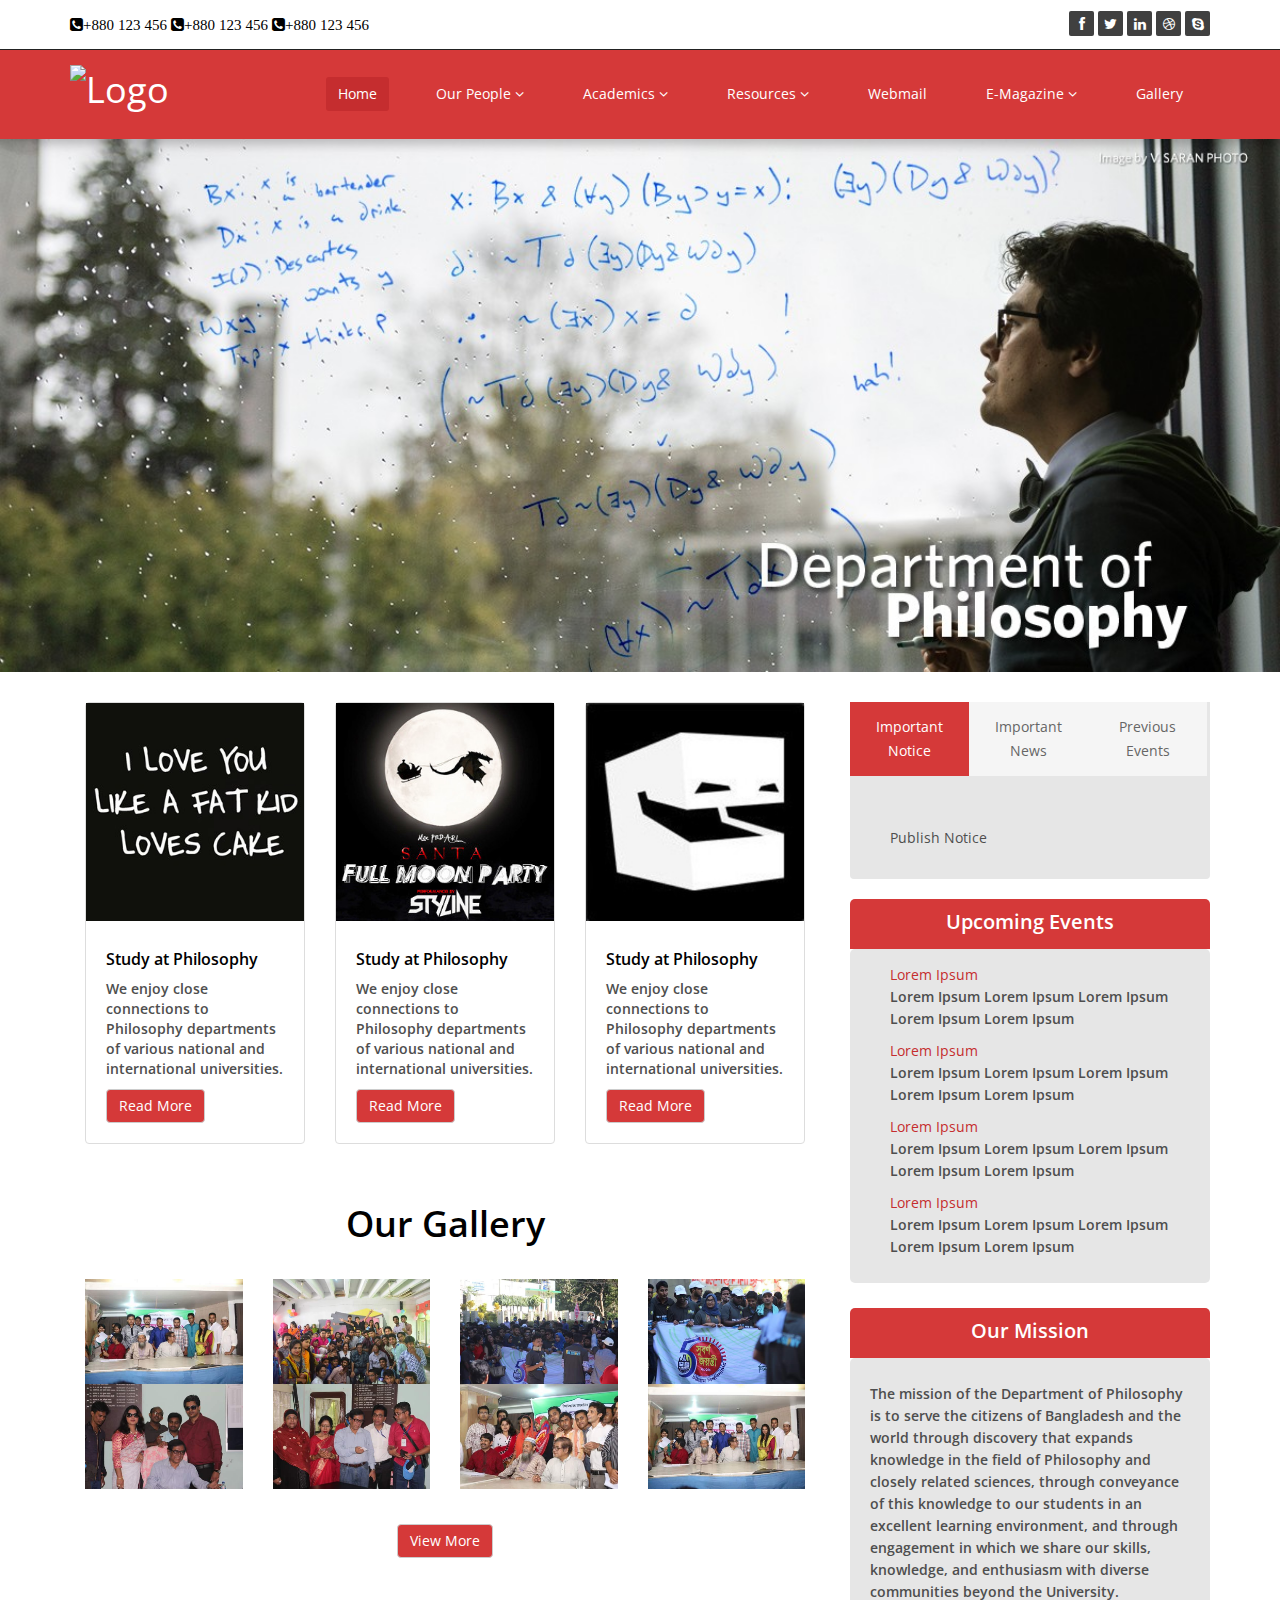
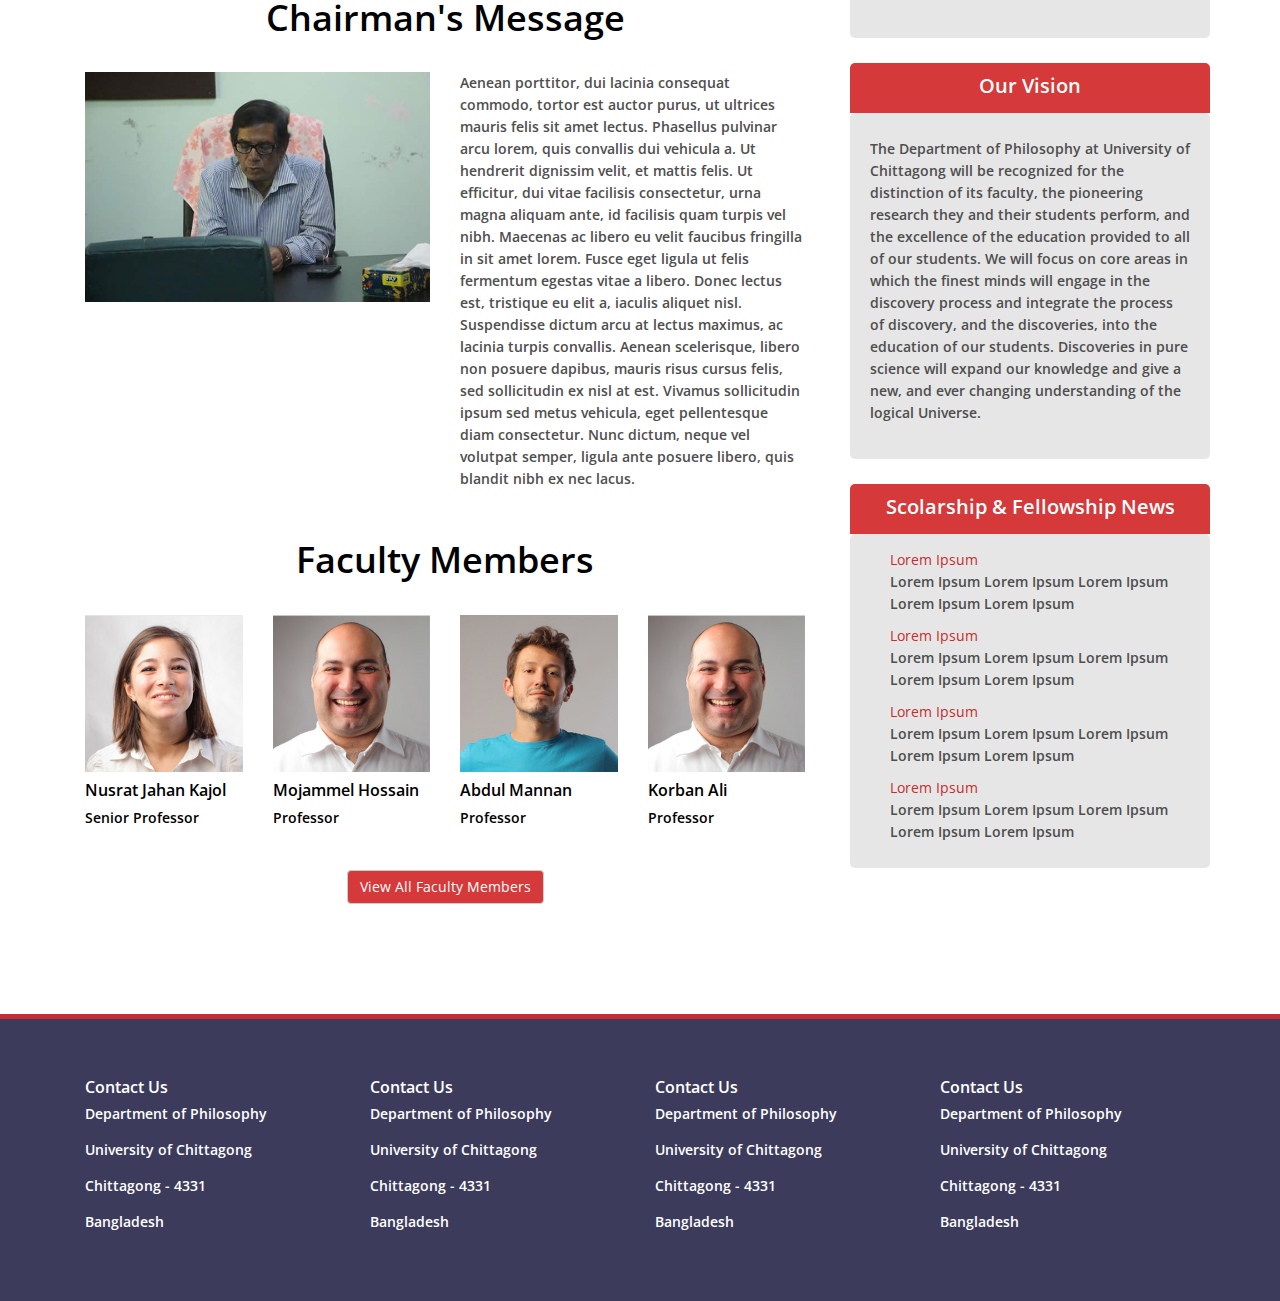
==== commit 6a32c112: "Add files via upload" ====
--- a/index.html
+++ b/index.html
@@ -5,7 +5,7 @@
     <meta name="viewport" content="width=device-width, initial-scale=1.0">
     <meta name="description" content="">
     <meta name="author" content="">
-	<title>University | Home</title>
+	<title>Philosophy | Home</title>
 	<link href="css/bootstrap.min.css" rel="stylesheet">
     <link href="css/font-awesome.min.css" rel="stylesheet">
     <link href="css/animate.min.css" rel="stylesheet">
@@ -62,7 +62,7 @@
                         <li class="dropdown">
                             <a href="#" class="dropdown-toggle" data-toggle="dropdown">Our People <i class="fa fa-angle-down"></i></a>
                             <ul class="dropdown-menu">
-                                <li><a href="#">Facts and Figures</a></li>
+                                <li><a href="faculty.html">Faculty Members</a></li>
                                 <li><a href="#">Women in Philosophy</a></li>
                                 <li><a href="#">Faculty Members</a></li>
                                 <li><a href="#">Ex-Faculty Members</a></li>
@@ -100,7 +100,7 @@
                                 <li><a href="#">Our HR</a></li>
                             </ul>
                         </li>
-                        <li><a href="#">CUPPA</a></li>                        
+                        <li><a href="gallery.html">Gallery</a></li>                        
                                                
                     </ul>
                 </div>
@@ -195,7 +195,7 @@
 	    					</div>
     					</div>	
     					<div class="button-box">
-    						<a class="btn btn-default my-btn" href="#" role="button" id="view-more">View More</a>
+    						<a class="btn btn-default my-btn" href="gallery.html" role="button" id="view-more">View More</a>
     					</div>				
     				</div>    				
     			</div>
@@ -225,35 +225,35 @@
 		    			</div>
 		    			<div class="col-lg-3 col-md-3 col-xs-6 thumb">
 			                <a class="" href="#">
-			                    <img class="img-responsive" src="http://placehold.it/400x300" alt="">
+			                    <img class="img-responsive" src="images/team-thumb3.jpg" alt="">
 			                    <h4>Nusrat Jahan Kajol</h4>
 			                    <h5>Senior Professor</h5>
 			                </a>
 			            </div>
 			            <div class="col-lg-3 col-md-3 col-xs-6 thumb">
 			                <a class="" href="#">
-			                    <img class="img-responsive" src="http://placehold.it/400x300" alt="">
+			                    <img class="img-responsive" src="images/team-thumb2.jpg" alt="">
 			                    <h4>Mojammel Hossain</h4>
 			                    <h5>Professor</h5>
 			                </a>
 			            </div>
 			            <div class="col-lg-3 col-md-3 col-xs-6 thumb">
 			                <a class="" href="#">
-			                    <img class="img-responsive" src="http://placehold.it/400x300" alt="">
+			                    <img class="img-responsive" src="images/team-thumb1.jpg" alt="">
 			                    <h4>Abdul Mannan</h4>
 			                    <h5>Professor</h5>
 			                </a>
 			            </div>
 			            <div class="col-lg-3 col-md-3 col-xs-6 thumb">
 			                <a class="" href="#">
-			                    <img class="img-responsive" src="http://placehold.it/400x300" alt="">
+			                    <img class="img-responsive" src="images/team-thumb2.jpg" alt="">
 			                    <h4>Korban Ali</h4>
 			                    <h5>Professor</h5>
 			                </a>
 			            </div>			            
 		    		</div>
 		    		<div class="button-box">
-		    			<a class="btn btn-default my-btn" href="#" role="button" id="view-more">View All Faculty Members</a>
+		    			<a class="btn btn-default my-btn" href="faculty.html" role="button" id="view-more">View All Faculty Members</a>
 		    		</div>
 		    	</div>
     		</div>    		
--- a/css/main.css
+++ b/css/main.css
@@ -626,7 +626,7 @@
   height: 100%;
   opacity: 0;
   border-radius: 0;
-  background: #c52d2f;
+  background: #d53939;
   color: #fff;
   vertical-align: middle;
   -webkit-transition: opacity 500ms;
@@ -2571,6 +2571,9 @@
   list-style: none;
 }
 
+
+
+
 .panel-heading{
   padding: 10px 0px;
 }
@@ -2587,8 +2590,6 @@
 .text>h1{
   color: #000;
 }
-
-
 
 .contact{
  display: inline-block;
@@ -2642,10 +2643,6 @@
 }
 
 
-
-#gall{
-  padding-bottom: 2px;
-}
 
 .mission{
   background: #e6e6e6;
@@ -2714,4 +2711,177 @@
 
 .msg{
   padding-top: 20px;
-}+}
+
+.picture{
+  padding-top: 10px;
+}
+
+
+
+.team-list{
+  padding-left: 0;
+  list-style: none;
+  overflow: hidden;
+  margin-bottom: -20px;
+  padding-top: 10px;
+}
+
+.team-list li{
+  margin-bottom: 40px;
+  list-style: none;
+}
+
+.team-list > li .team-item-inner {
+  background: #fff;
+  border: 1px solid #ebebeb;
+  position: relative;
+}
+
+.team-list > li .team-item-inner:before,
+.team-list > li .team-item-inner:after {
+  content: " ";
+  display: table;
+}
+.team-list > li .team-item-inner:after {
+  clear: both;
+}
+.team-list > li .team-item-inner:before {
+  content: "";
+  position: absolute;
+  bottom: 0;
+  left: 0;
+  right: 0;
+  background: transparent;
+  height: 0;
+  overflow: hidden;
+  -webkit-transition: 0.2s;
+  transition: 0.2s;
+}
+.team-list > li .team-item-inner:hover:before {
+  background: #a6ce39;
+  height: 7px;
+}
+.team-list > li .team-thumb {
+  position: relative;
+  margin: 0;
+}
+.team-list > li .team-thumb > img {
+  margin-bottom: 0;
+  max-width: 100%;
+  height: auto;
+}
+@media (min-width: 321px) and (max-width: 992px) {
+  .team-list > li .team-thumb {
+    float: left;
+    margin-right: 20px;
+    max-width: 30%;
+  }
+}
+.team-list > li .team-thumb .overlay {
+  position: absolute;
+  left: 0;
+  top: 0;
+  bottom: 0;
+  right: 0;
+  background: #d53939;
+  opacity: 0;
+  filter: alpha(opacity=0);
+  -webkit-transition: 0.2s;
+  transition: 0.2s;
+}
+.team-list > li .team-thumb:hover .overlay {
+  opacity: 0.8;
+  filter: alpha(opacity=80);
+}
+.team-list > li .team-thumb:hover .team-social {
+  visibility: visible;
+}
+.team-list > li .team-thumb:hover .team-social > li > a .fa {
+  opacity: 1;
+  filter: alpha(opacity=100);
+  -webkit-transform: translate(0, 0) !important;
+  -ms-transform: translate(0, 0) !important;
+  transform: translate(0, 0) !important;
+}
+.team-list > li .team-social {
+  position: absolute;
+  top: 50%;
+  left: 7px;
+  right: 7px;
+  margin: -20px 0 0 0;
+  padding-left: 0;
+  list-style: none;
+  margin-left: -5px;
+  text-align: center;
+  visibility: hidden;
+}
+.team-list > li .team-social > li {
+  display: inline-block;
+  padding-left: 5px;
+  padding-right: 5px;
+}
+.team-list > li .team-social > li {
+  padding: 0;
+}
+.team-list > li .team-social > li > a .fa {
+  margin: 0 3px;
+  width: 40px;
+  height: 40px;
+  border-radius: 50%;
+  background: #fff;
+  color: #454545;
+  text-align: center;
+  font-size: 20px;
+  line-height: 40px;
+  -webkit-transition: 0.3s;
+  transition: 0.3s;
+  opacity: 0;
+  filter: alpha(opacity=0);
+  -webkit-transform: translate(0, 10px);
+  -ms-transform: translate(0, 10px);
+  transform: translate(0, 10px);
+}
+.team-list > li .team-social > li > a:hover .fa {
+  color: #d53939;
+}
+.team-list > li .team-social > li:nth-child(2) > a .fa {
+  -webkit-transform: translate(0, -10px);
+  -ms-transform: translate(0, -10px);
+  transform: translate(0, -10px);
+}
+.team-list > li .team-social > li:nth-child(3) > a .fa {
+  -webkit-transform: translate(0, 10px);
+  -ms-transform: translate(0, 10px);
+  transform: translate(0, 10px);
+}
+.team-list > li .team-social > li:nth-child(4) > a .fa {
+  -webkit-transform: translate(0, -10px);
+  -ms-transform: translate(0, -10px);
+  transform: translate(0, -10px);
+}
+.team-list > li .team-social > li:nth-child(5) > a .fa {
+  -webkit-transform: translate(0, 10px);
+  -ms-transform: translate(0, 10px);
+  transform: translate(0, 10px);
+}
+.team-list > li .team-social > li:nth-child(6) > a .fa {
+  -webkit-transform: translate(0, -10px);
+  -ms-transform: translate(0, -10px);
+  transform: translate(0, -10px);
+}
+.team-list > li .team-head {
+  padding: 20px 20px 0 20px;
+}
+.team-list > li .team-head .team-head-info {
+  color: #b4b8be;
+  display: block;
+  padding-bottom: 5px;
+}
+.team-list > li .team-head .team-name {
+  margin-bottom: .1em;
+}
+.team-list > li .team-excerpt {
+  overflow: hidden;
+  padding: 0 20px 0 20px;
+  margin-bottom: 20px;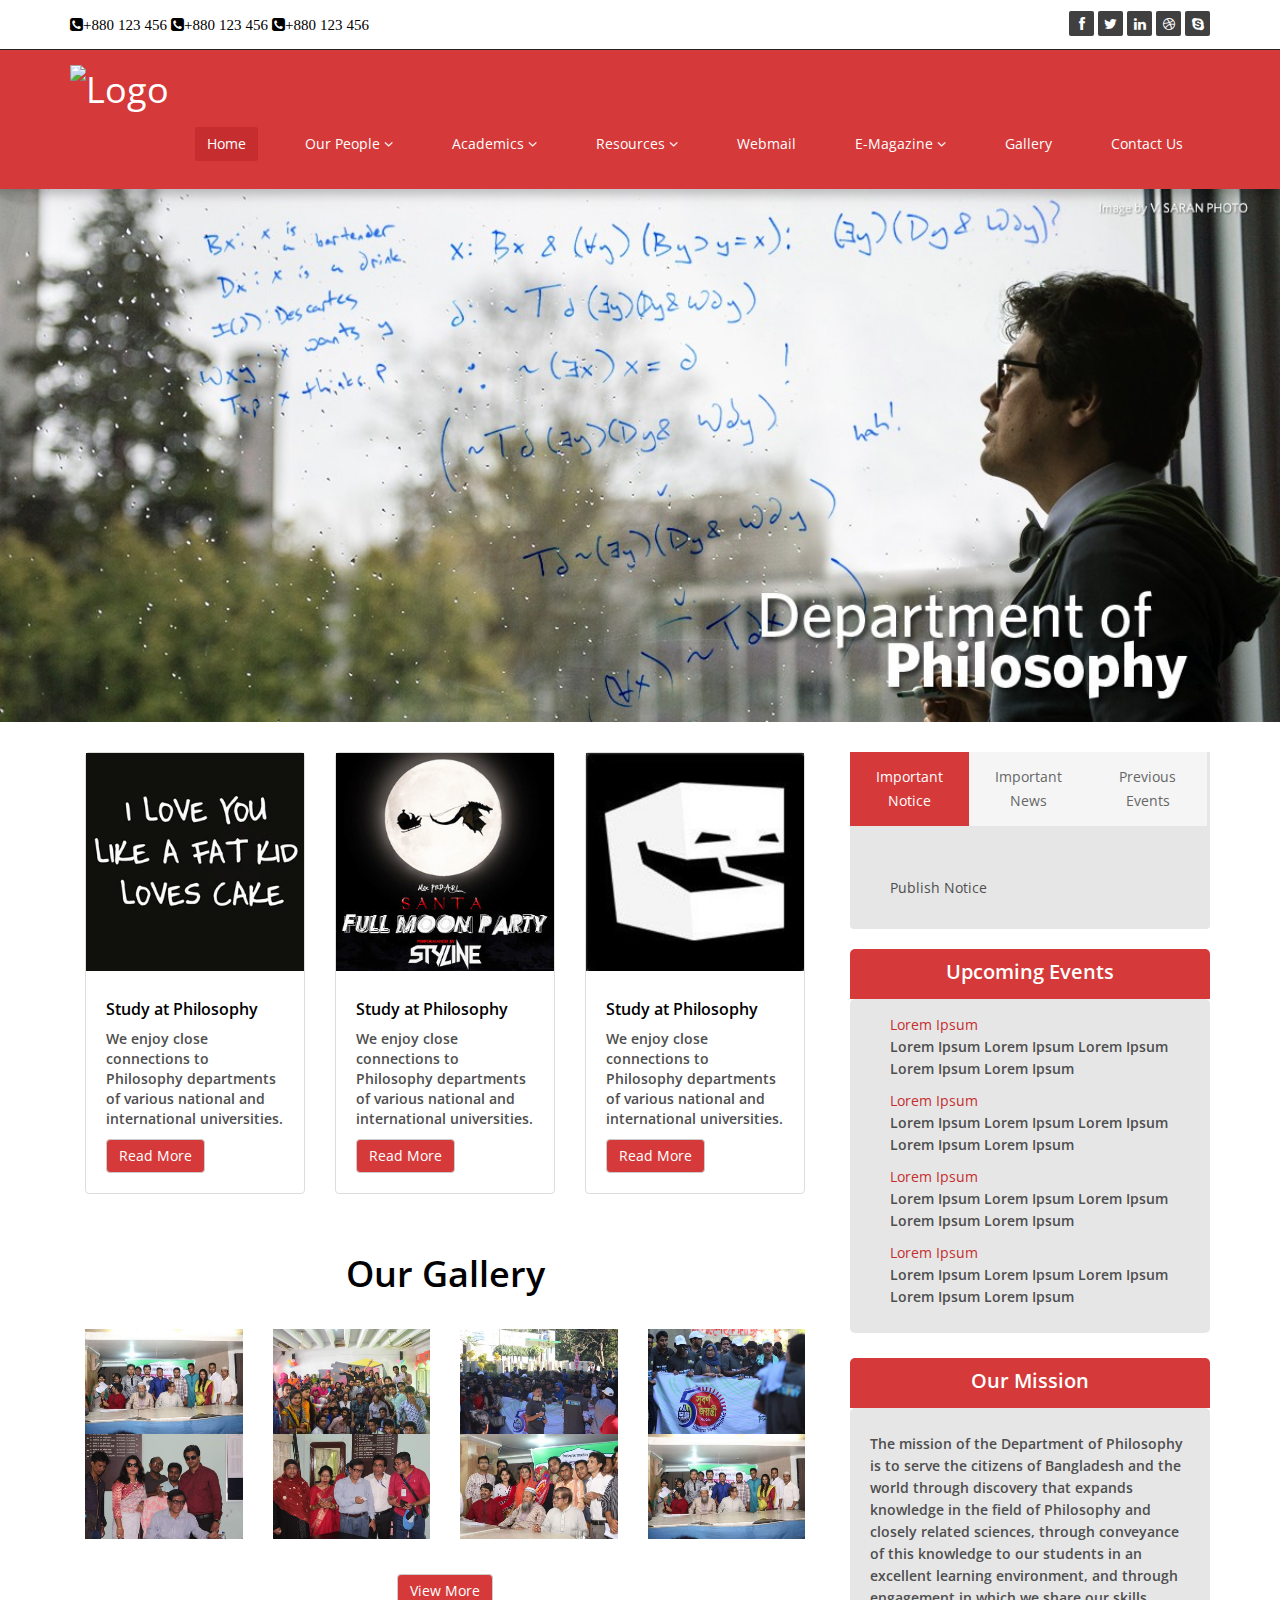
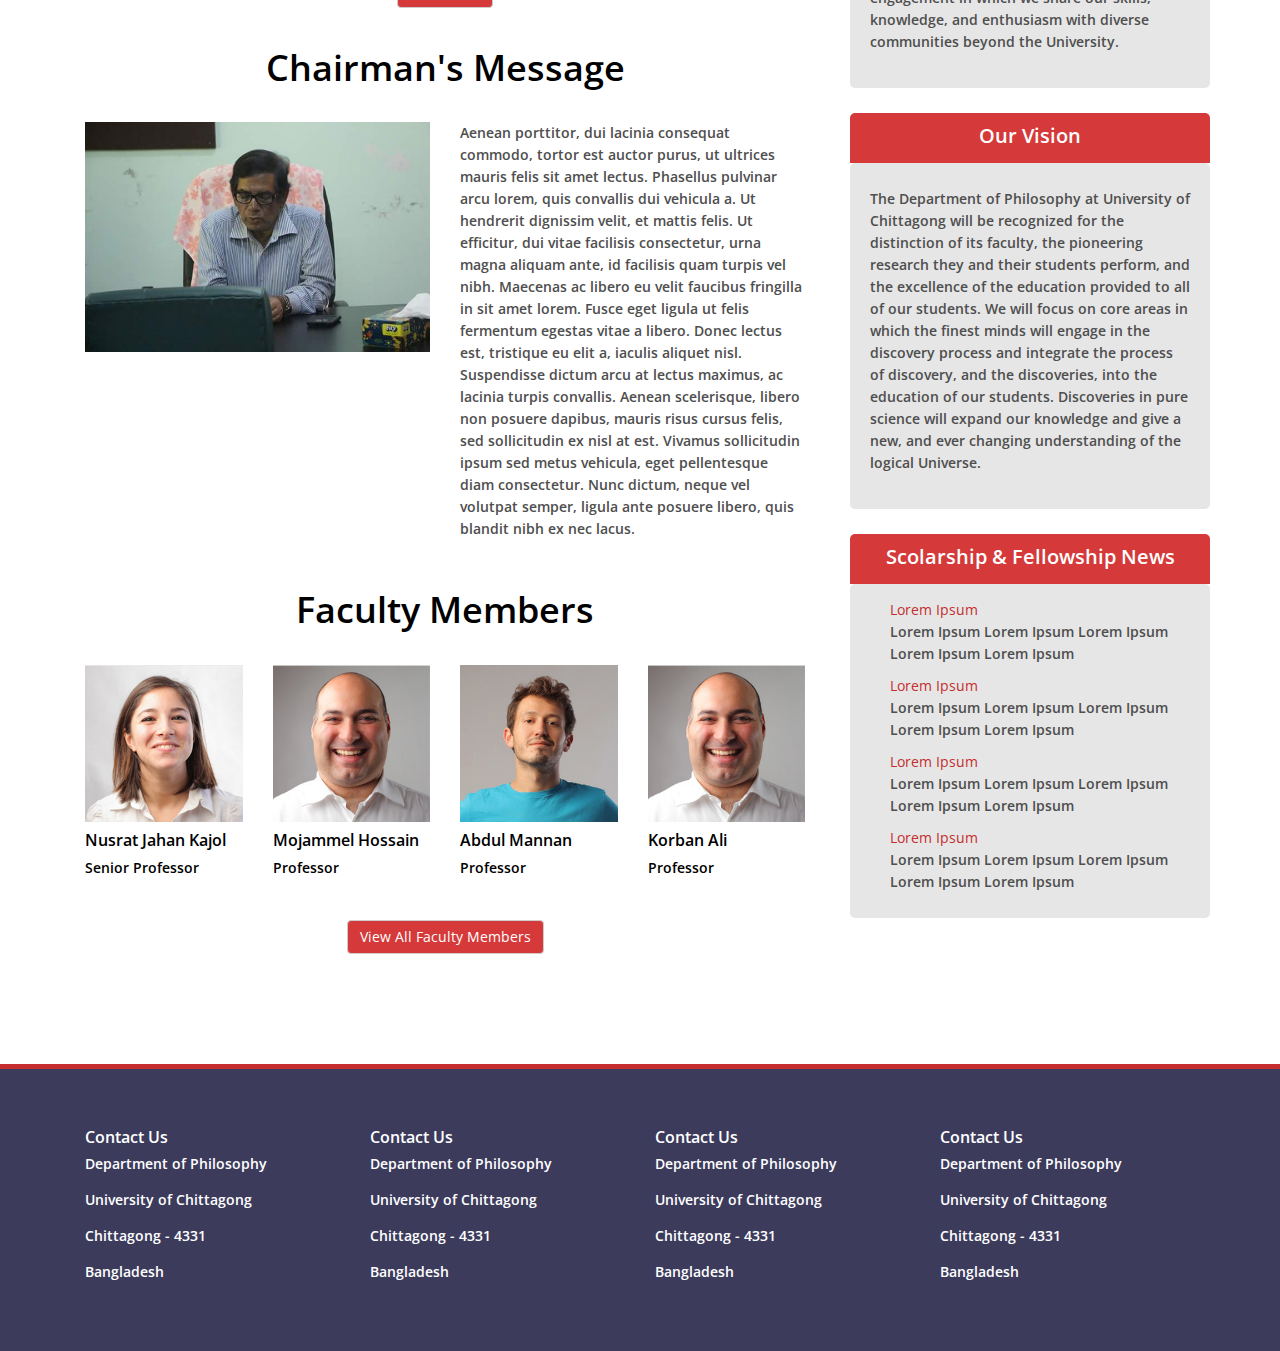
==== commit deeb0cd5: "index, gallery and faculty page update" ====
--- a/index.html
+++ b/index.html
@@ -63,7 +63,7 @@
                             <a href="#" class="dropdown-toggle" data-toggle="dropdown">Our People <i class="fa fa-angle-down"></i></a>
                             <ul class="dropdown-menu">
                                 <li><a href="faculty.html">Faculty Members</a></li>
-                                <li><a href="#">Women in Philosophy</a></li>
+                                <li><a href="single_teacher.html">Teacher Profile</a></li>
                                 <li><a href="#">Faculty Members</a></li>
                                 <li><a href="#">Ex-Faculty Members</a></li>
                                 <li><a href="#">Our HR</a></li>
@@ -100,7 +100,8 @@
                                 <li><a href="#">Our HR</a></li>
                             </ul>
                         </li>
-                        <li><a href="gallery.html">Gallery</a></li>                        
+                        <li><a href="gallery.html">Gallery</a></li>
+                        <li><a href="contact.html">Contact Us</a></li>                        
                                                
                     </ul>
                 </div>
@@ -116,7 +117,7 @@
 
     <div class="container">
     	<div class="row">
-    		<div class="col-md-8 msg">
+    		<div class="col-md-8 col-lg-8 msg">
     			<div class="col-md-4">
 	    			<div class="thumbnail ph-card">
 	    				<img class="img-responsive" src="images/300x300.jpeg">
